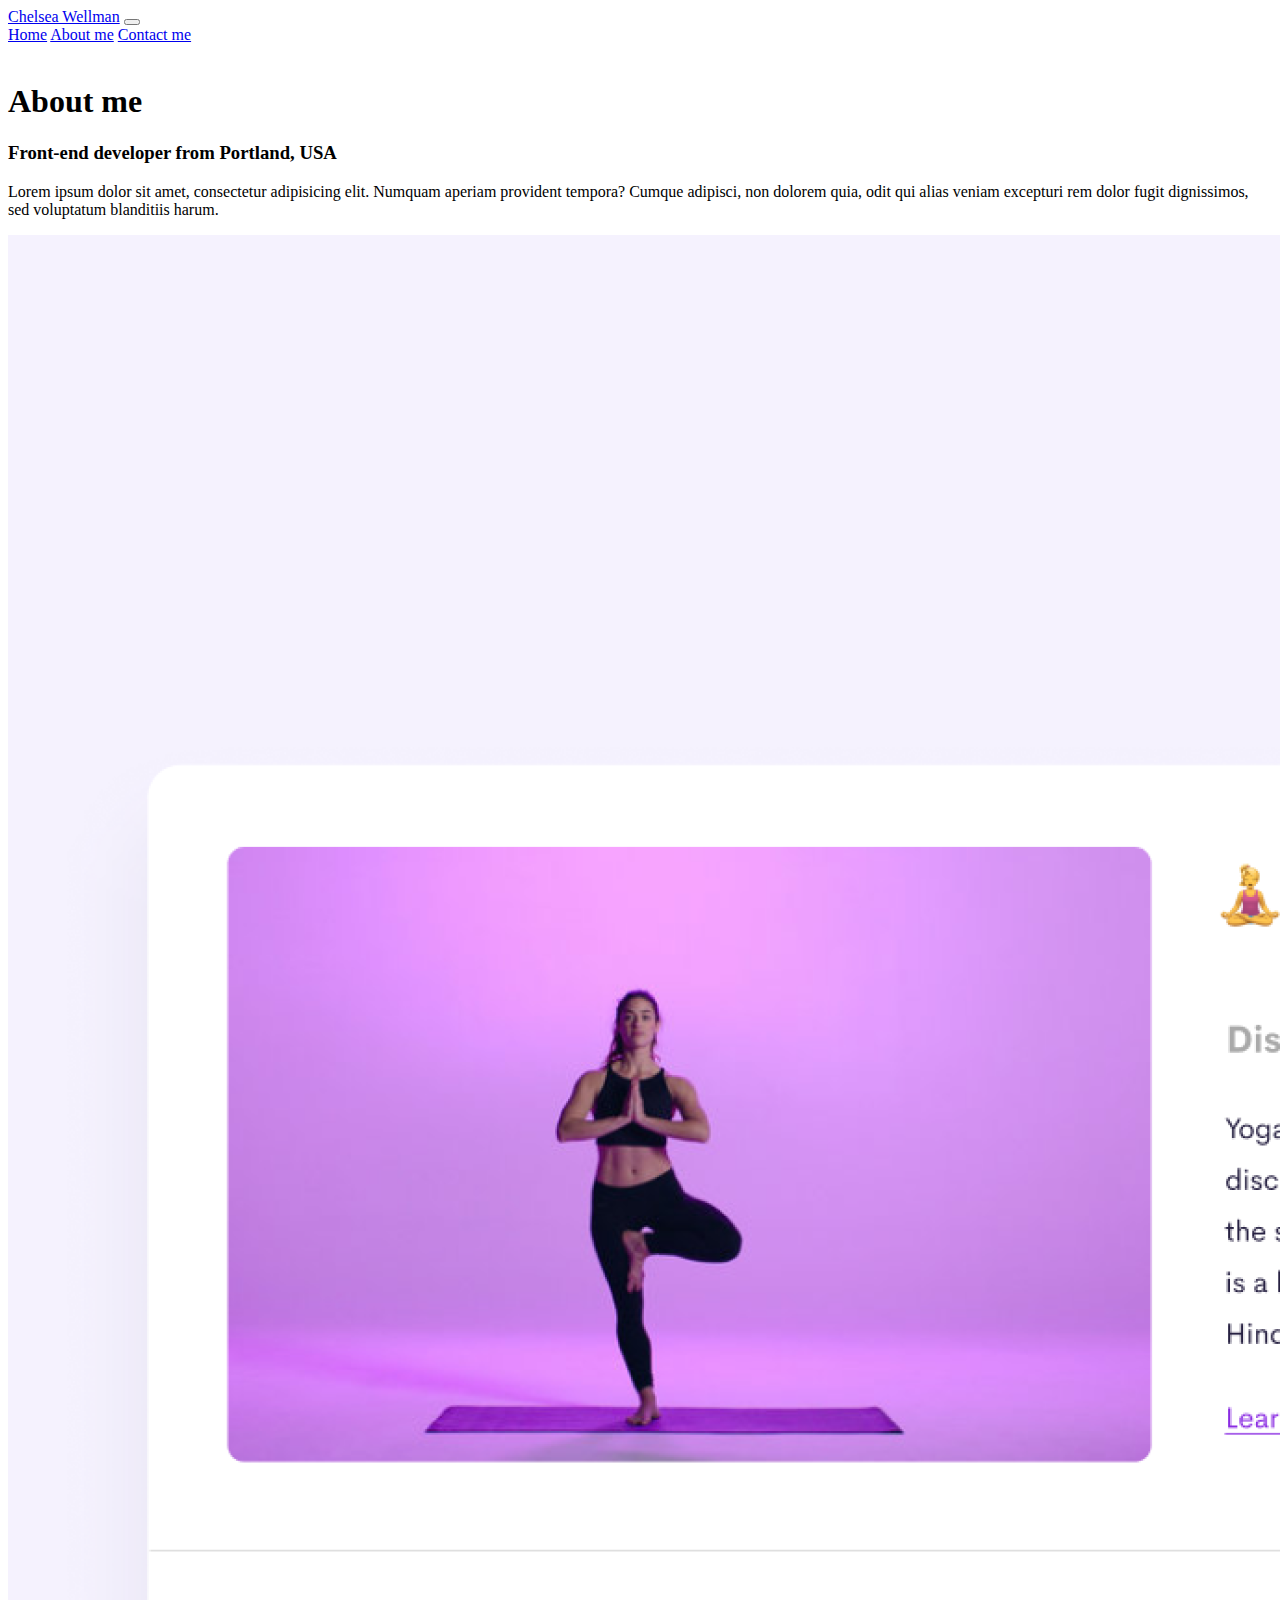
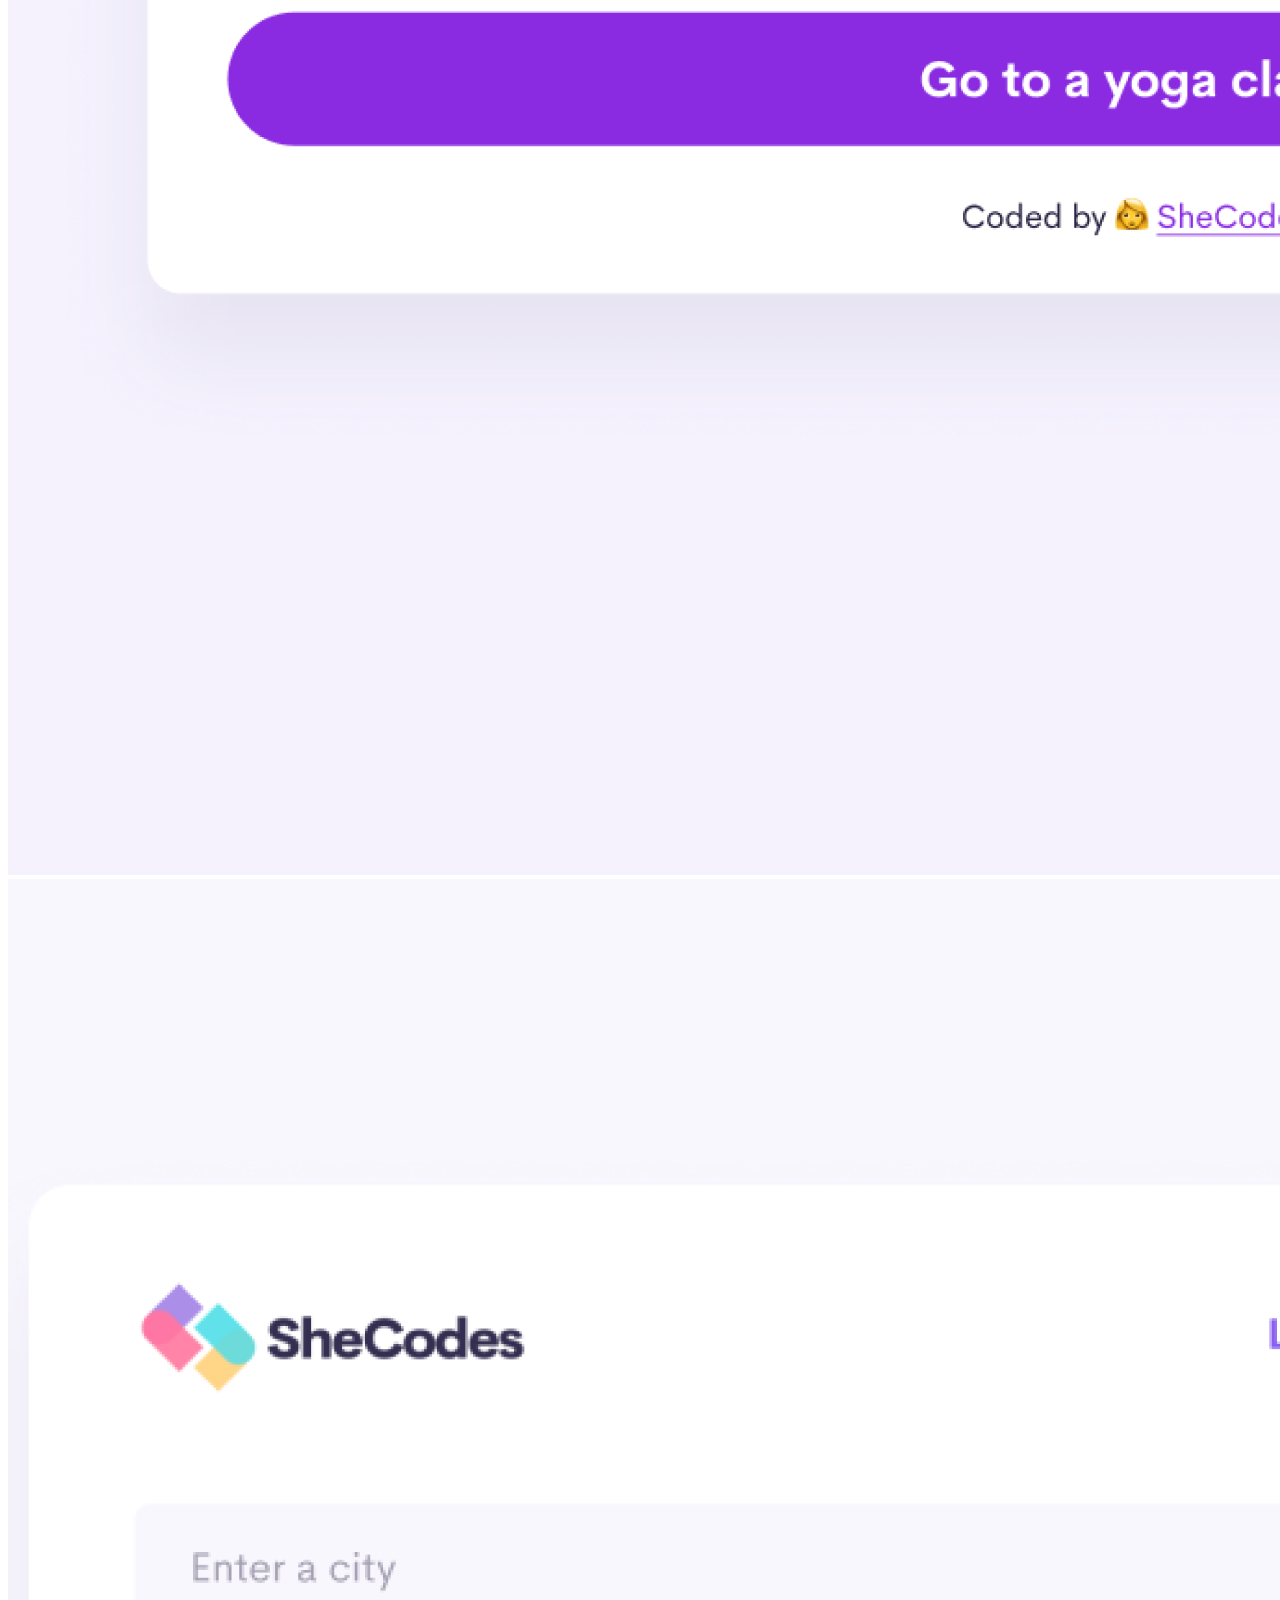
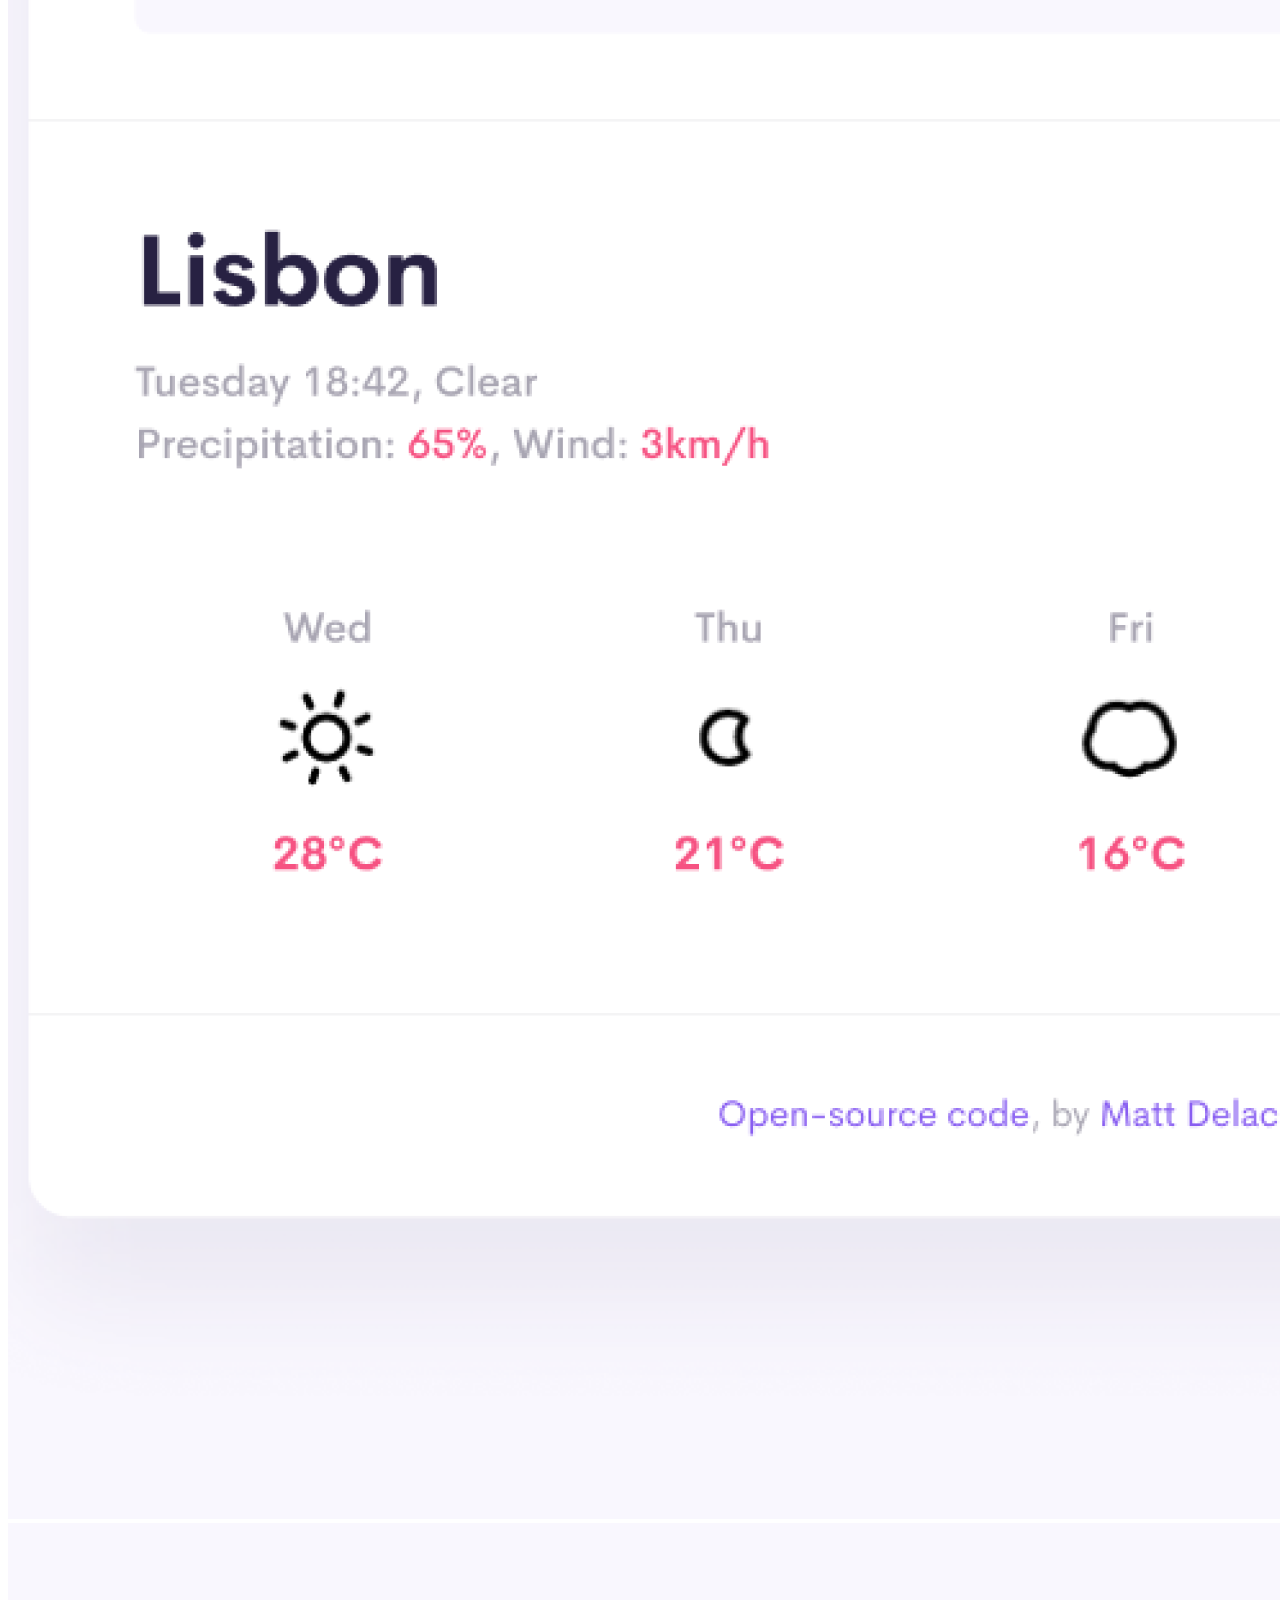
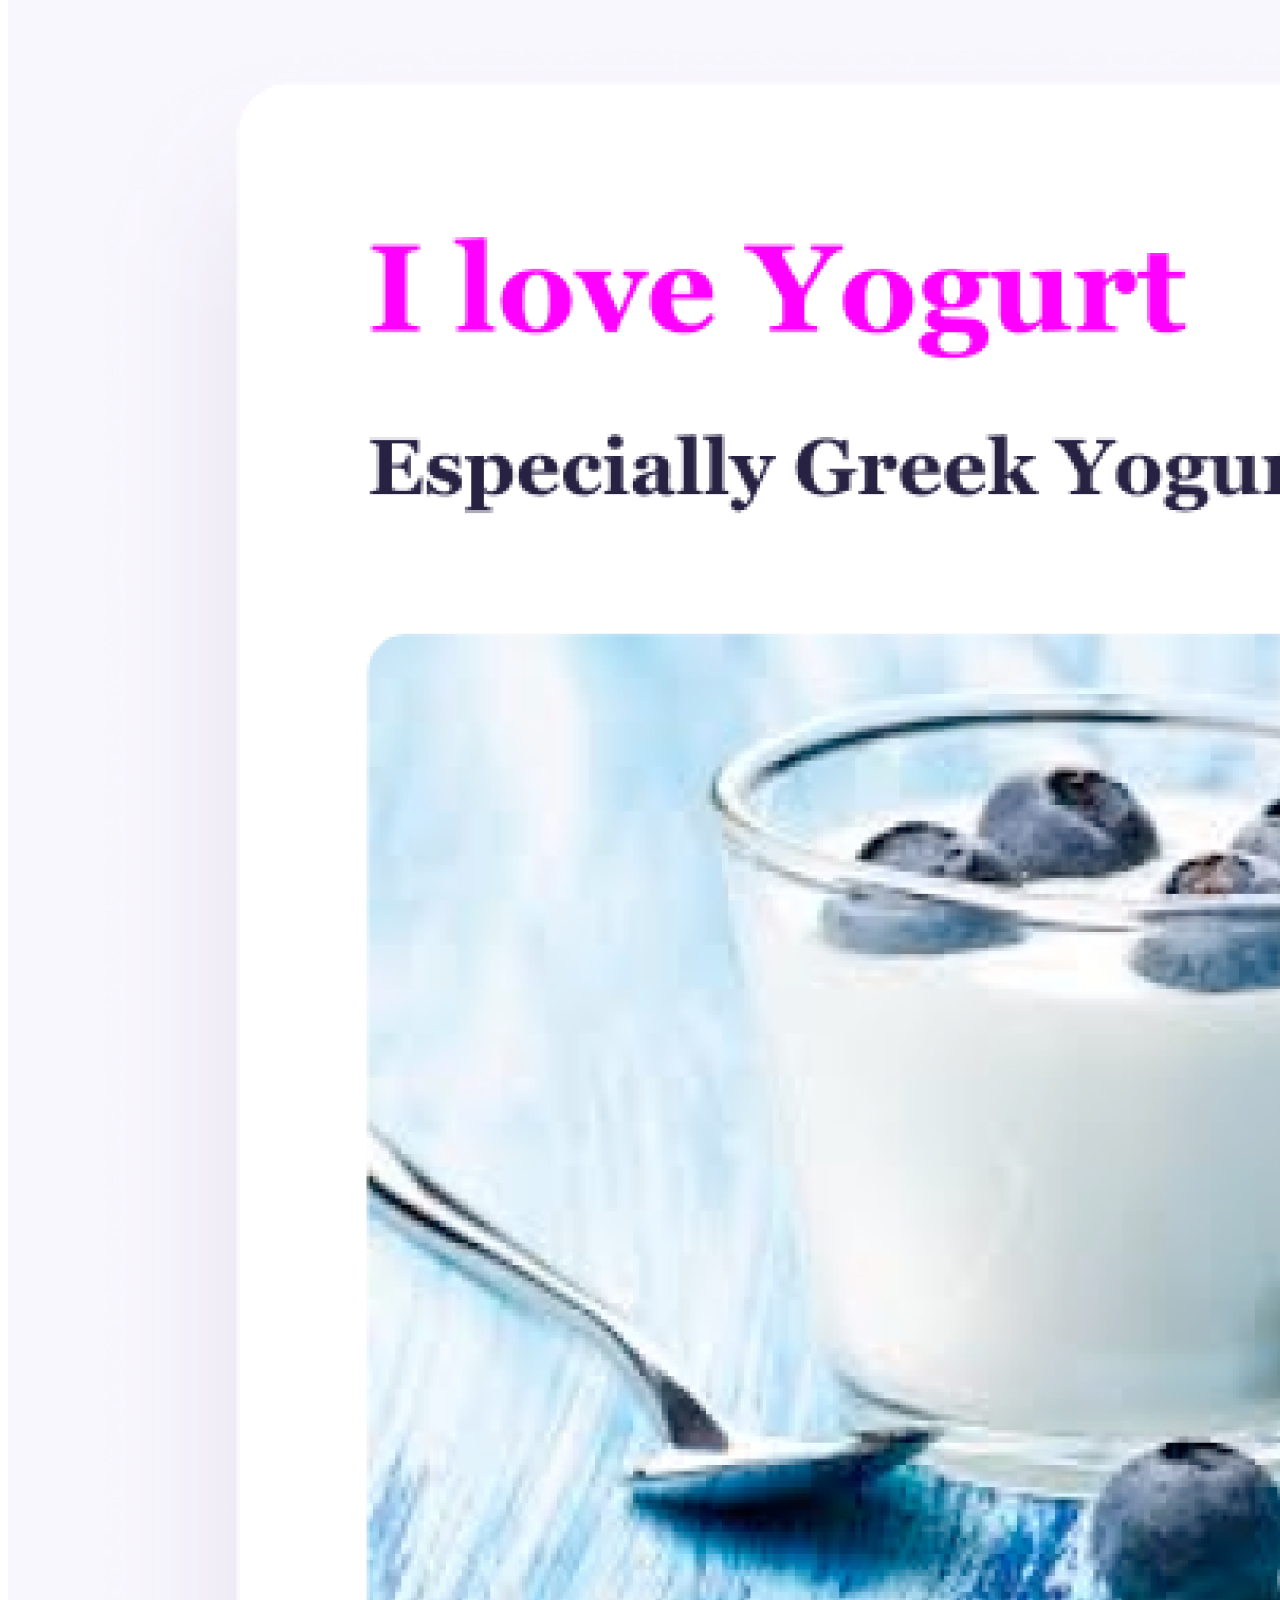
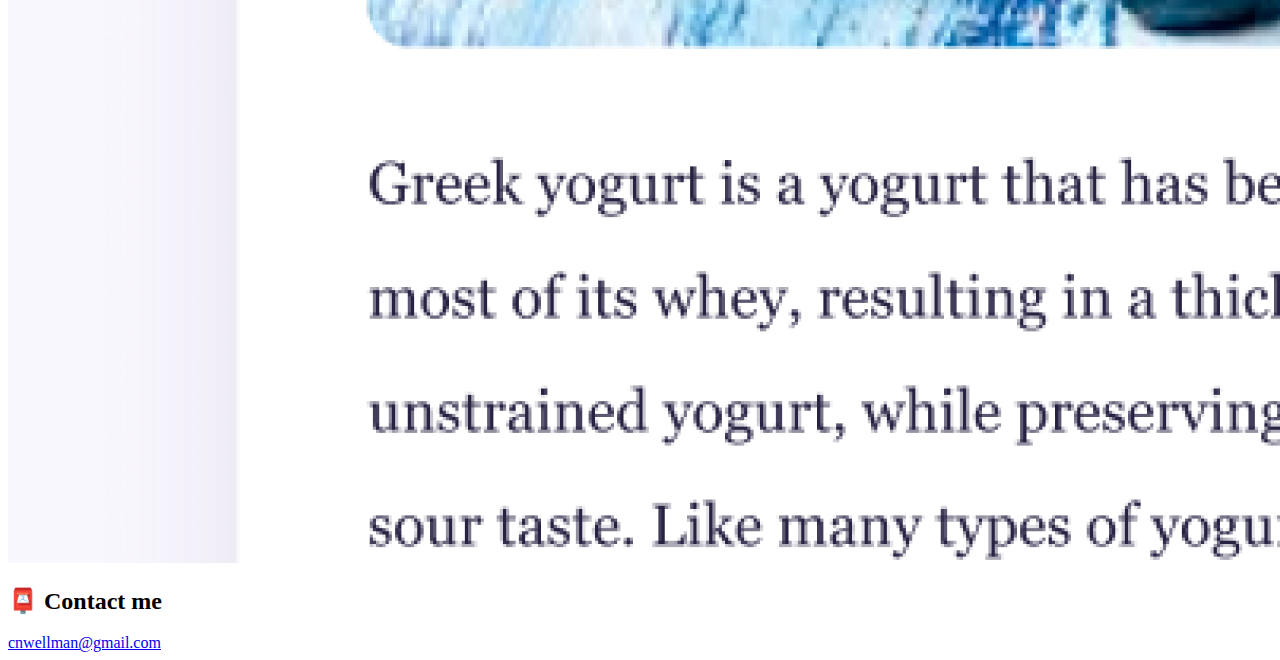
==== about.html @ f7a54b1d "Added index & about html" ====
<!DOCTYPE html>
<html lang="en">
  <head>
    <meta charset="UTF-8" />
    <meta http-equiv="X-UA-Compatible" content="IE=edge" />
    <meta name="viewport" content="width=device-width, initial-scale=1.0" />
    <link rel="stylesheet" href="style.css" />
    <link
      href="https://cdn.jsdelivr.net/npm/bootstrap@5.2.0-beta1/dist/css/bootstrap.min.css"
      rel="stylesheet"
      integrity="sha384-0evHe/X+R7YkIZDRvuzKMRqM+OrBnVFBL6DOitfPri4tjfHxaWutUpFmBp4vmVor"
      crossorigin="anonymous"
    />
    <script
      src="https://cdn.jsdelivr.net/npm/bootstrap@5.2.0-beta1/dist/js/bootstrap.bundle.min.js"
      integrity="sha384-pprn3073KE6tl6bjs2QrFaJGz5/SUsLqktiwsUTF55Jfv3qYSDhgCecCxMW52nD2"
      crossorigin="anonymous"
    ></script>
    <title>About Chelsea Wellman</title>
    <link rel="stylesheet" href="style.css" />
  </head>
  <body>
    <nav class="navbar navbar-expand-lg bg-light fixed-top">
      <div class="container-fluid">
        <a class="navbar-brand" href="index.html">Chelsea Wellman</a>
        <button
          class="navbar-toggler"
          type="button"
          data-bs-toggle="collapse"
          data-bs-target="#navbarNavAltMarkup"
          aria-controls="navbarNavAltMarkup"
          aria-expanded="false"
          aria-label="Toggle navigation"
        >
          <span class="navbar-toggler-icon"></span>
        </button>
        <div class="collapse navbar-collapse" id="navbarNavAltMarkup">
          <div class="navbar-nav">
            <a class="nav-link" aria-current="page" href="index.html">Home</a>
            <a class="nav-link" href="about.html">About me</a>
            <a class="nav-link" href="about.html#contact">Contact me</a>
          </div>
        </div>
      </div>
    </nav>
    <br />
    <h1>About me</h1>
    <h3>Front-end developer from Portland, USA</h3>
    <div>
      <p class="text-center">
        Lorem ipsum dolor sit amet, consectetur adipisicing elit. Numquam
        aperiam provident tempora? Cumque adipisci, non dolorem quia, odit qui
        alias veniam excepturi rem dolor fugit dignissimos, sed voluptatum
        blanditiis harum.
      </p>
      <div class="container mb-5">
        <div class="row d-flex">
          <div class="col-sm-4">
            <img
              src="images/yoga.png"
              alt=""
              class="img-fluid p-2 shadow rounded"
            />
          </div>
          <div class="col-sm-4">
            <img
              src="images/weather.png"
              alt=""
              class="img-fluid shadow rounded"
            />
          </div>
          <div class="col-sm-4">
            <img
              src="images/yogurt.png"
              alt=""
              class="img-fluid p-2 shadow rounded"
            />
          </div>
        </div>
      </div>
    </div>
    <div id="contact">
      <h2>📮 Contact me</h2>
      <a href="mailto:cnwellman@gmail.com" class="email-link"
        >cnwellman@gmail.com</a
      >
    </div>
  </body>
</html>
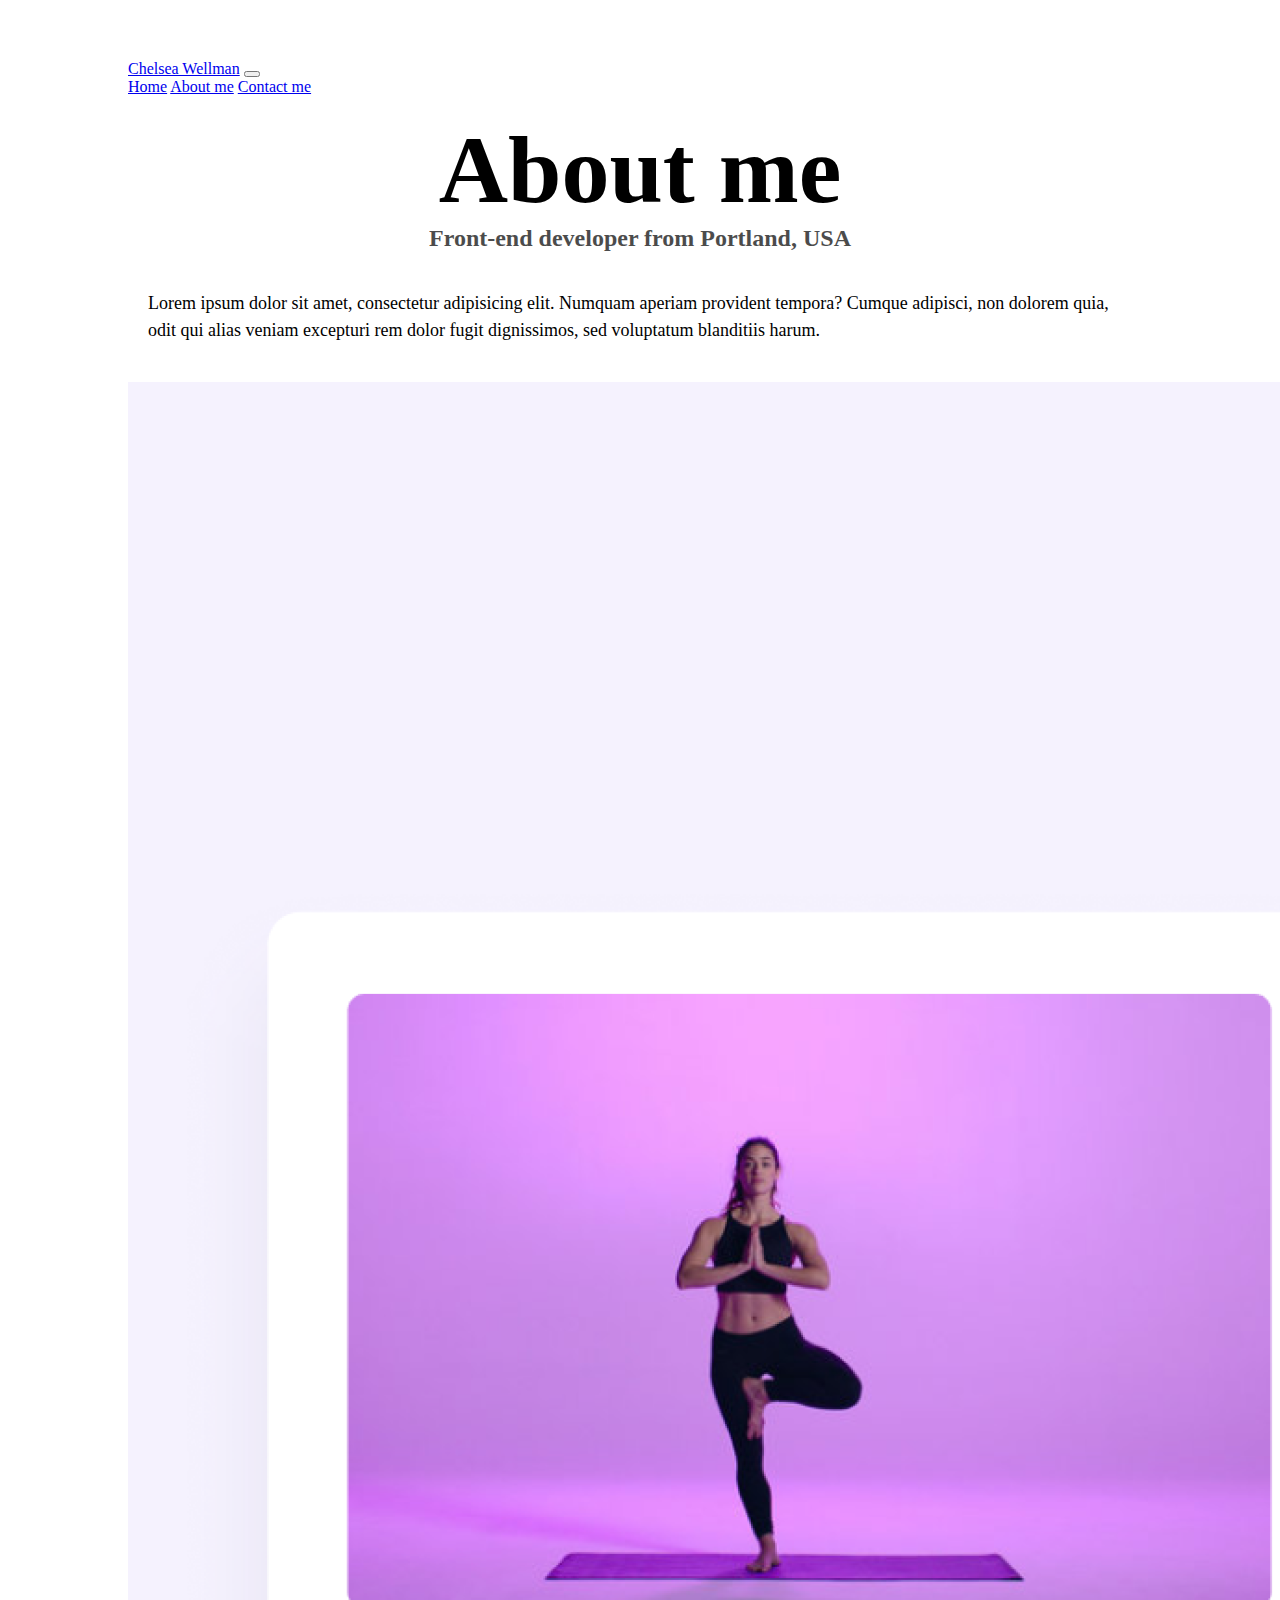
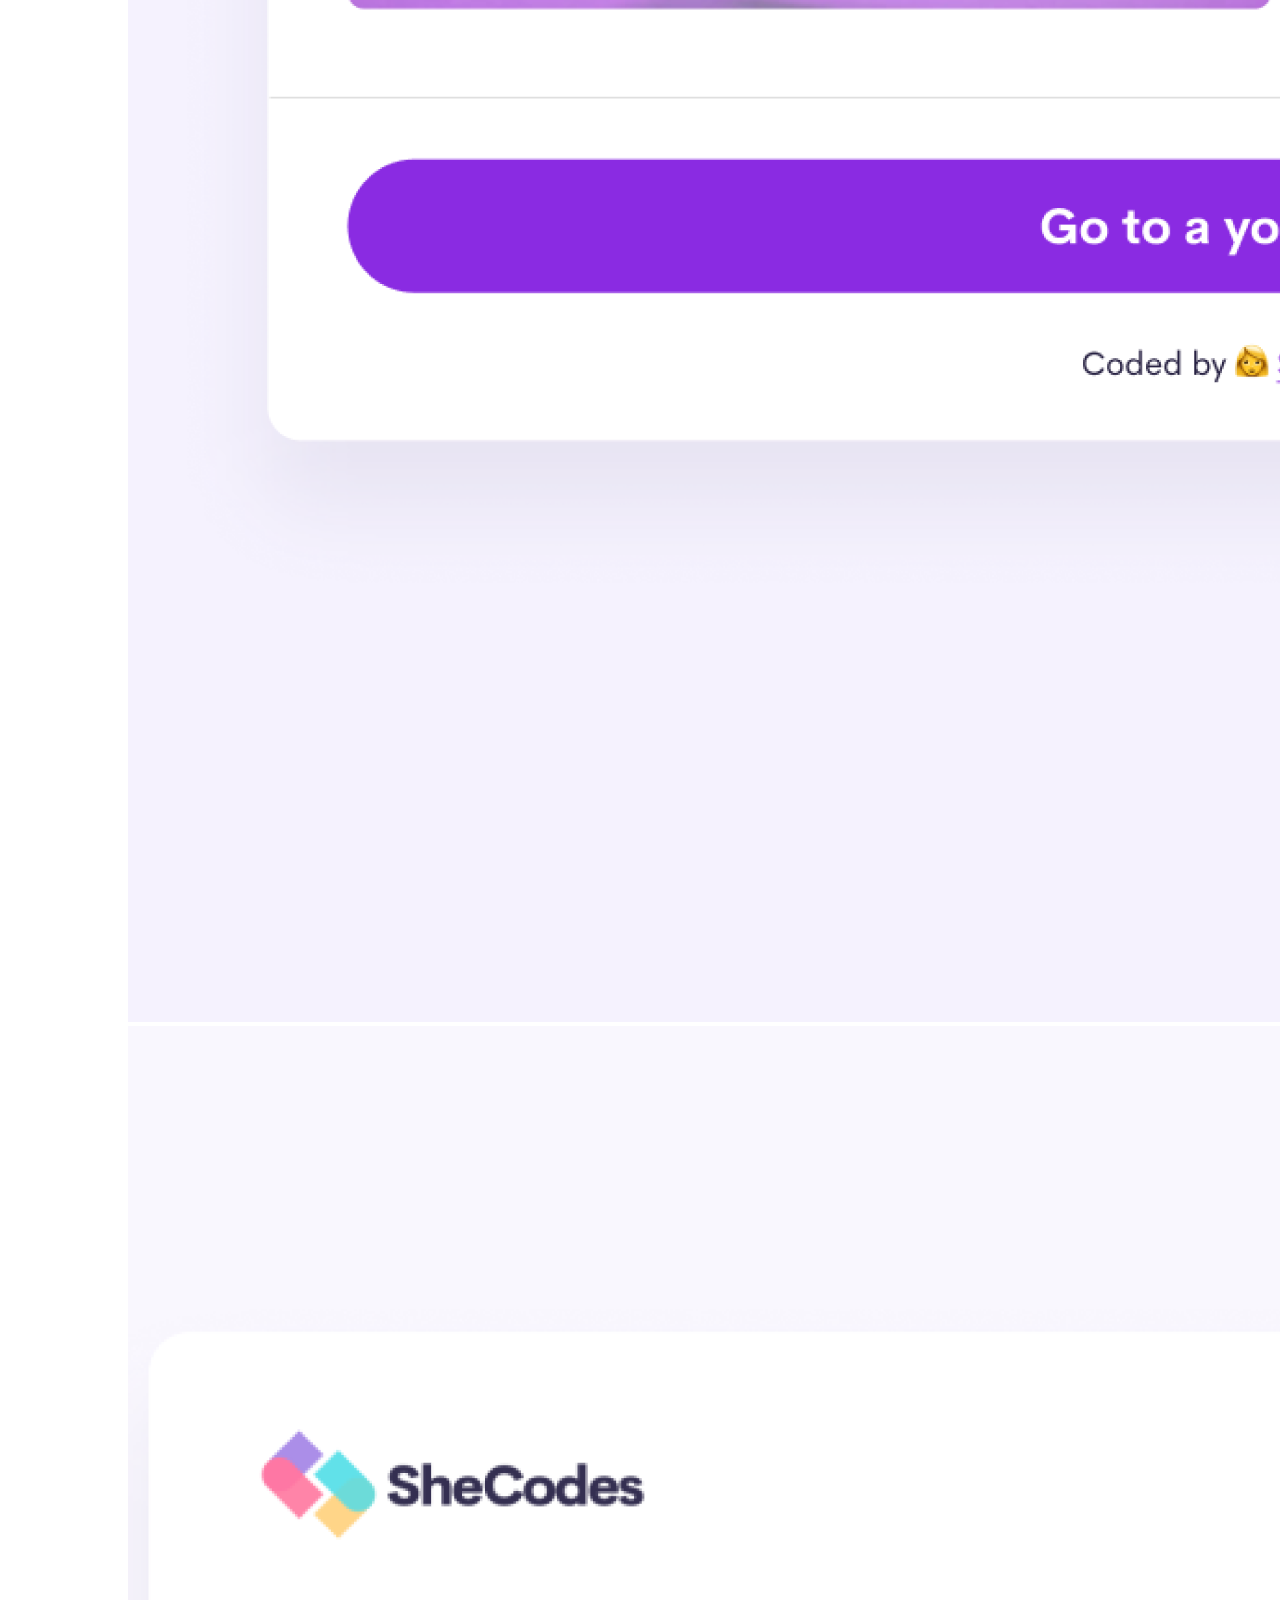
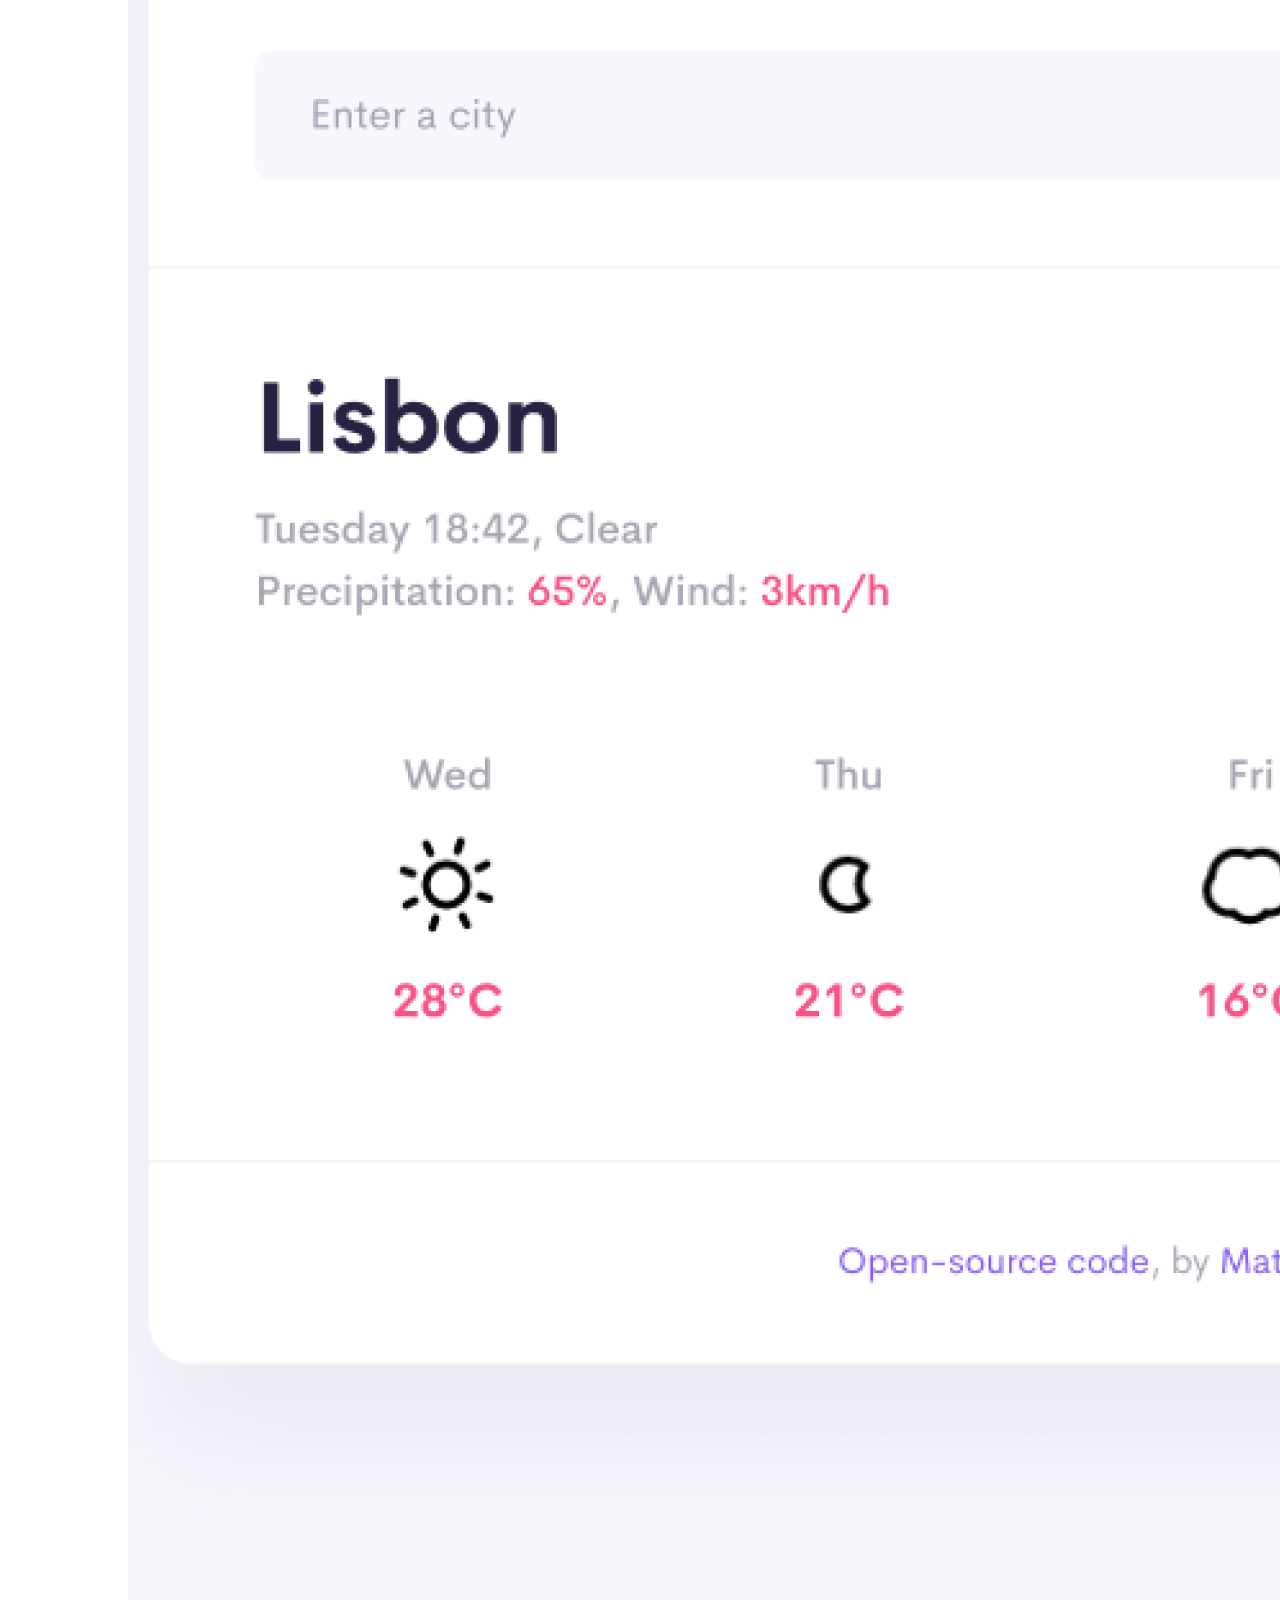
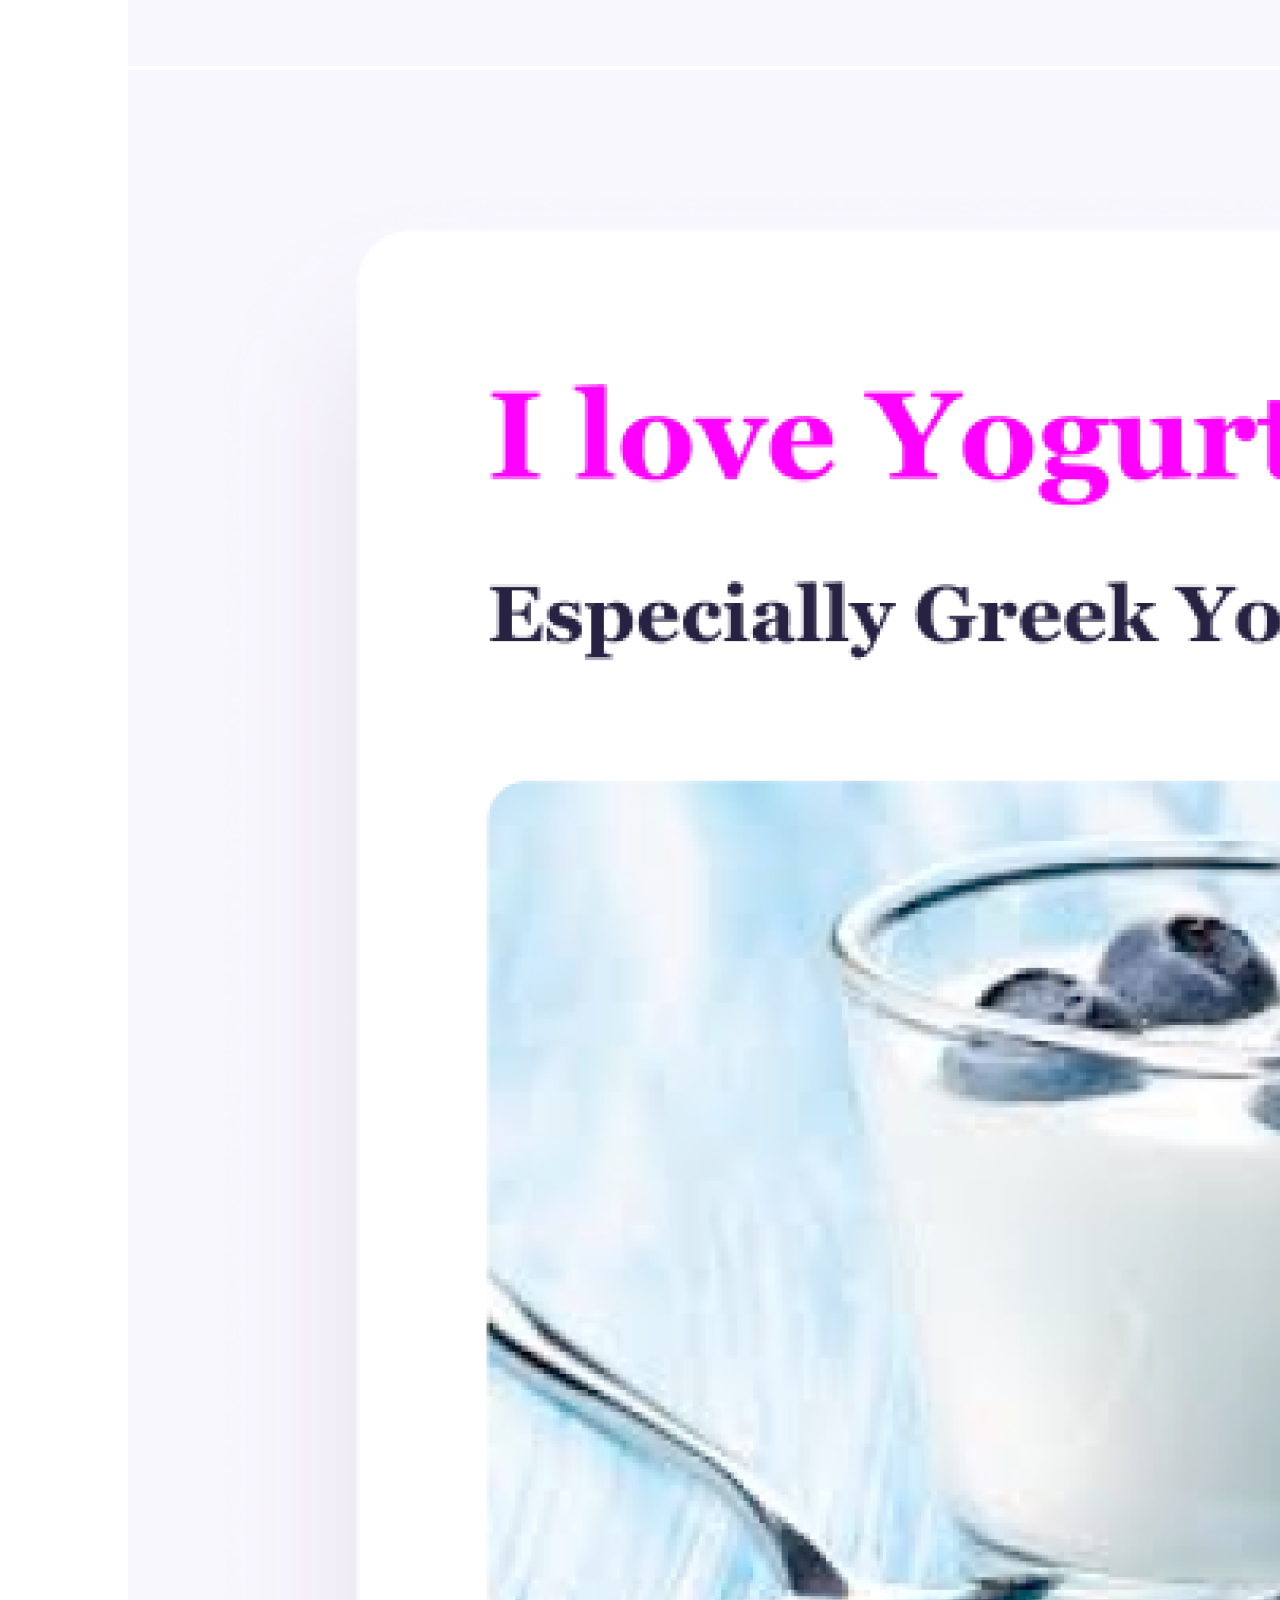
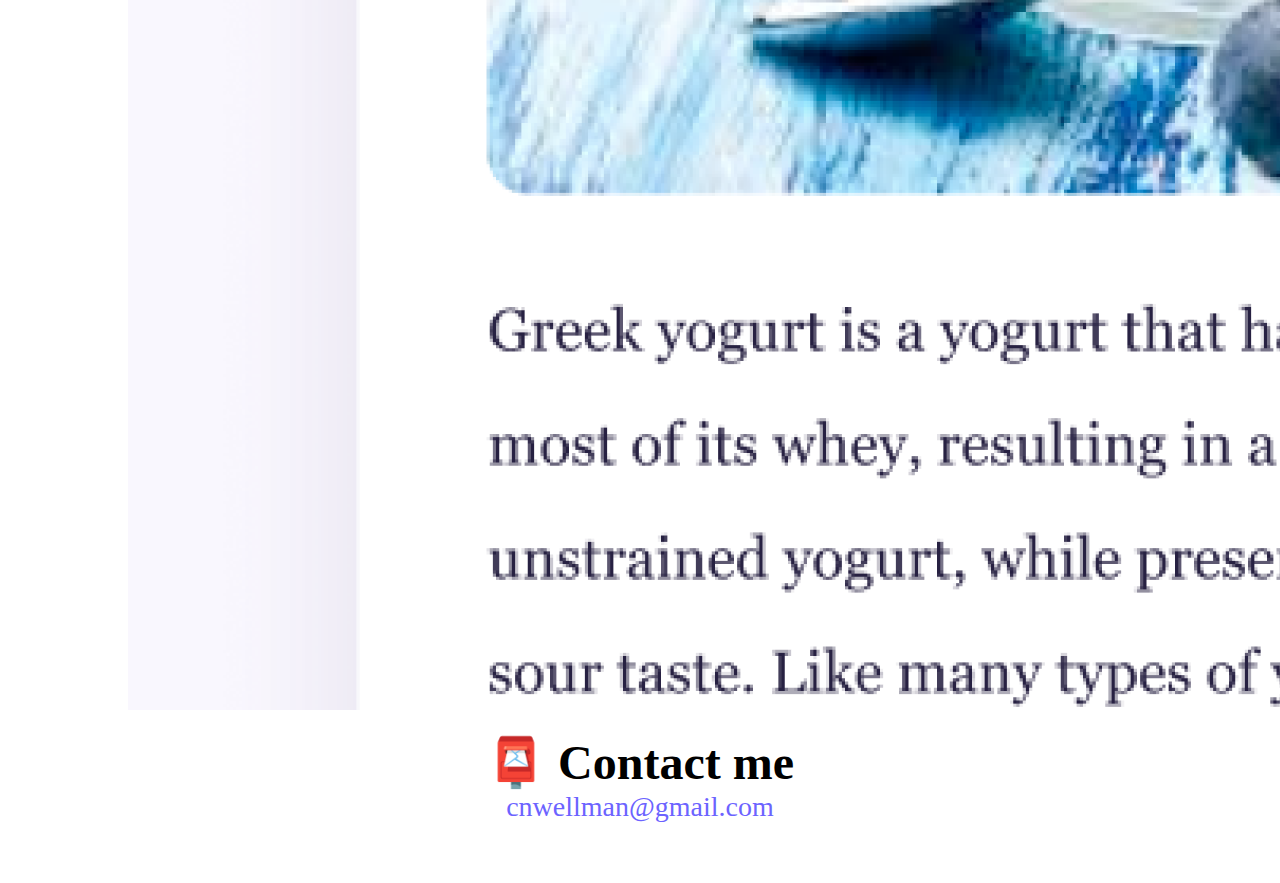
==== commit 8abdc559: "Added initial CSS" ====
--- a/about.html
+++ b/about.html
@@ -4,7 +4,7 @@
     <meta charset="UTF-8" />
     <meta http-equiv="X-UA-Compatible" content="IE=edge" />
     <meta name="viewport" content="width=device-width, initial-scale=1.0" />
-    <link rel="stylesheet" href="style.css" />
+    <link rel="stylesheet" href="/css/styles.css" />
     <link
       href="https://cdn.jsdelivr.net/npm/bootstrap@5.2.0-beta1/dist/css/bootstrap.min.css"
       rel="stylesheet"
--- a/css/styles.css
+++ b/css/styles.css
@@ -0,0 +1,100 @@
+:root {
+  --primary-color: #6c63ff;
+  --box-shadow: 0 5px 10px rgba(0, 0, 0, 0.3);
+}
+
+body {
+  margin: 60px auto;
+  max-width: 80%;
+}
+
+h1,
+h2,
+h3 {
+  text-align: center;
+  margin: 0;
+}
+
+h1 {
+  font-size: 96px;
+}
+
+h2 {
+  font-size: 48px;
+  margin-top: 20px;
+}
+
+h3 {
+  font-size: 24px;
+  opacity: 0.7;
+}
+
+p {
+  padding: 20px;
+  border-radius: 4px;
+  font-size: 18px;
+  line-height: 1.5;
+}
+
+.navigation-links {
+  display: flex;
+  margin-top: 40px;
+  justify-content: center;
+}
+
+.navigation-links a {
+  margin: 20px;
+  border-radius: 4px;
+  padding: 20px 15px;
+  text-decoration: none;
+  text-transform: capitalize;
+}
+
+.contact-link {
+  background: var(--primary-color);
+  box-shadow: var(--box-shadow);
+  color: white;
+}
+
+.about-link {
+  color: var(--primary-color);
+  border: 1px solid var(--primary-color);
+}
+
+.homepage-link {
+  color: var(--primary-color);
+  text-align: center;
+  display: block;
+}
+
+.primary-link {
+  background: var(--primary-color);
+  box-shadow: var(--box-shadow);
+  color: white;
+  margin: 20px;
+  padding: 20px 15px;
+  border-radius: 4px;
+  text-decoration: none;
+}
+
+.email-link {
+  display: flex;
+  justify-content: center;
+  color: var(--primary-color);
+  font-size: 28px;
+  text-decoration: none;
+}
+
+.email-link:hover {
+  text-decoration: underline;
+}
+
+.weather-img {
+  padding: 50px 20px 50px 20px;
+  background: #f5f2fe;
+  border-radius: 4px;
+}
+
+.nav-link:hover {
+  color: var(--primary-color);
+}
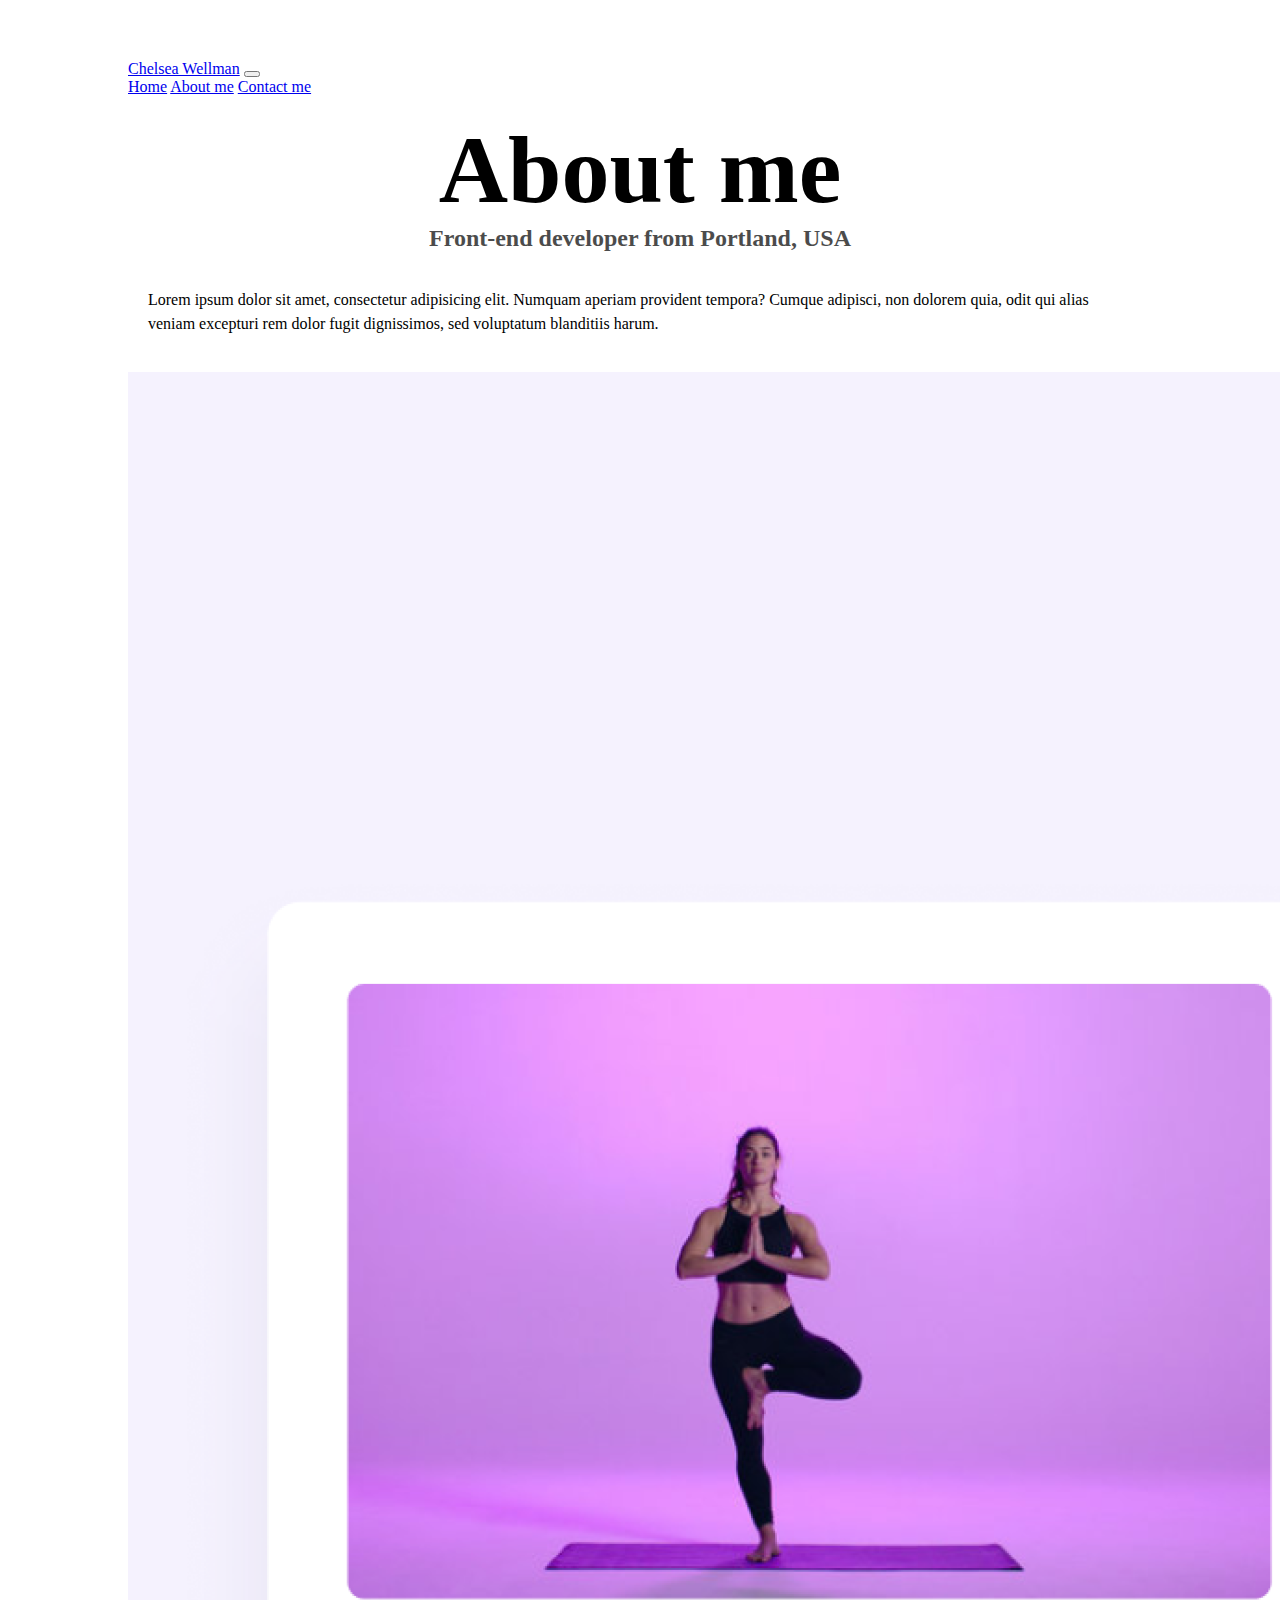
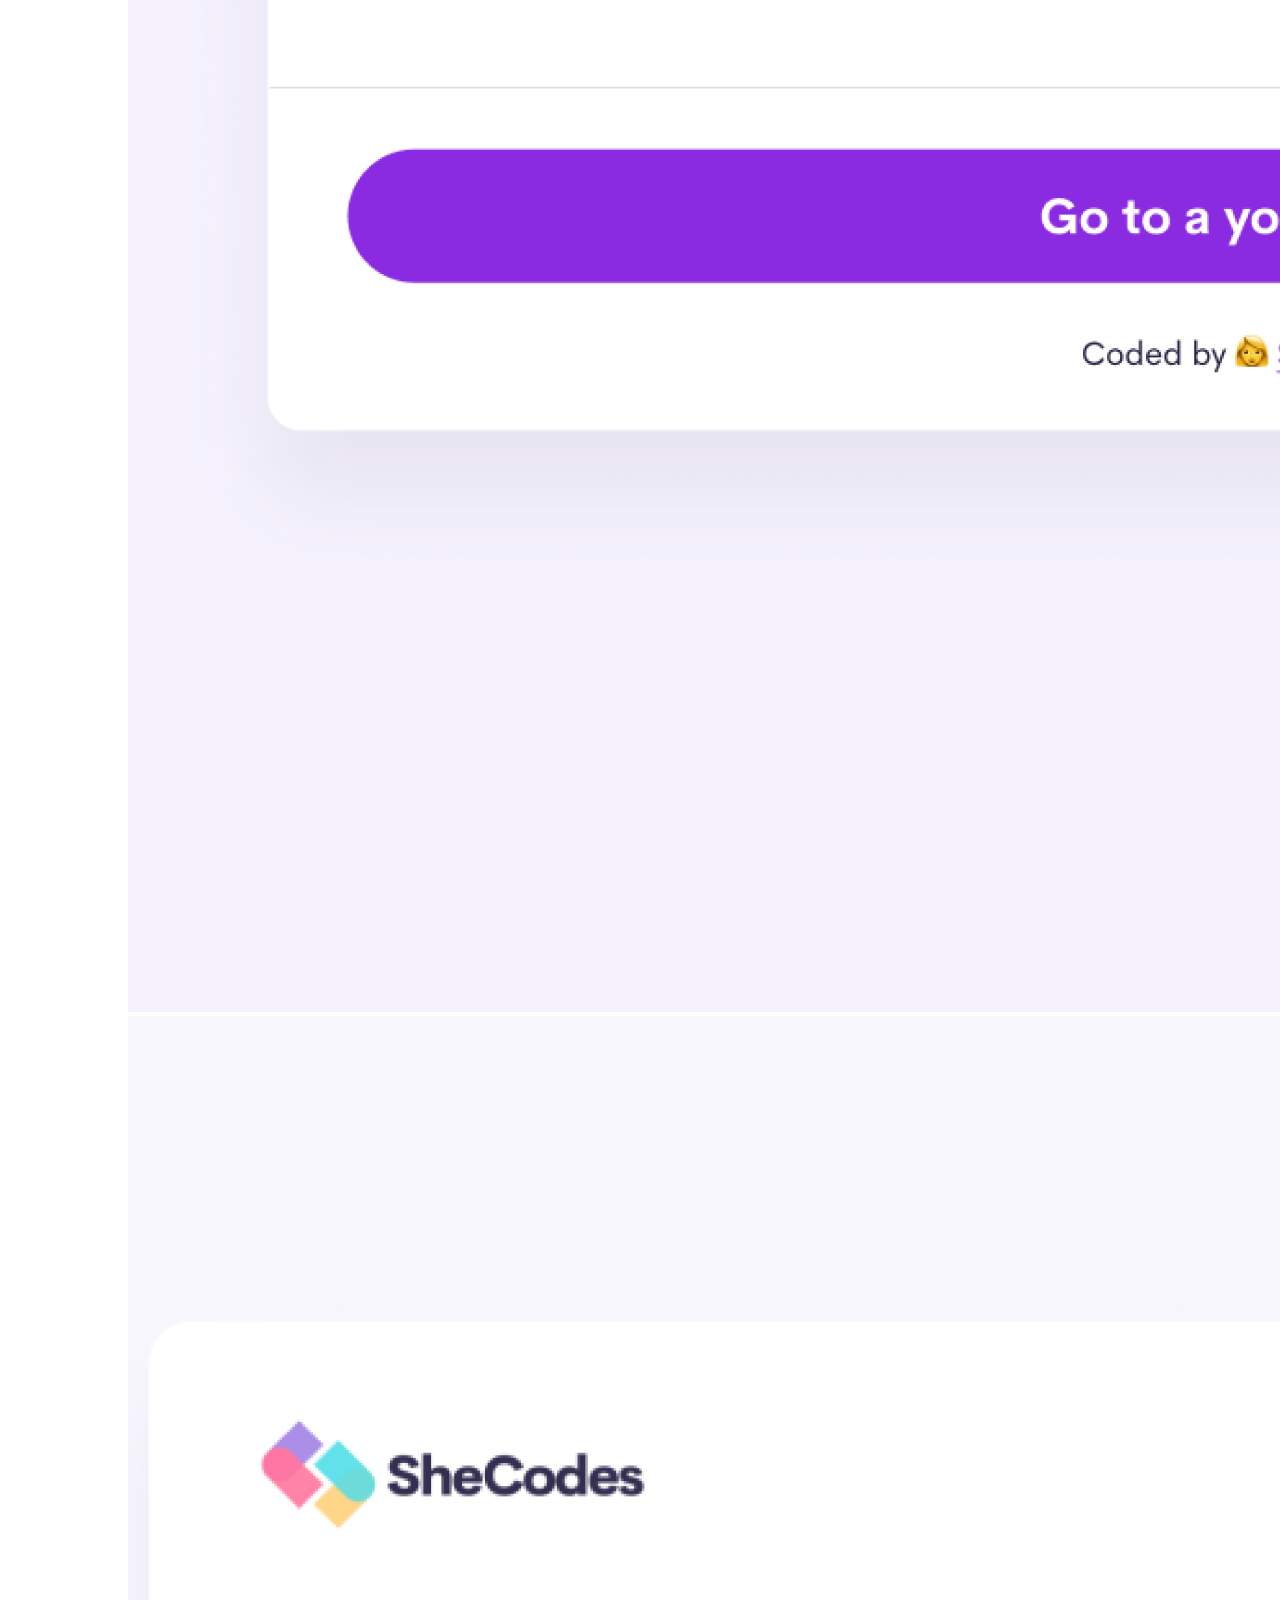
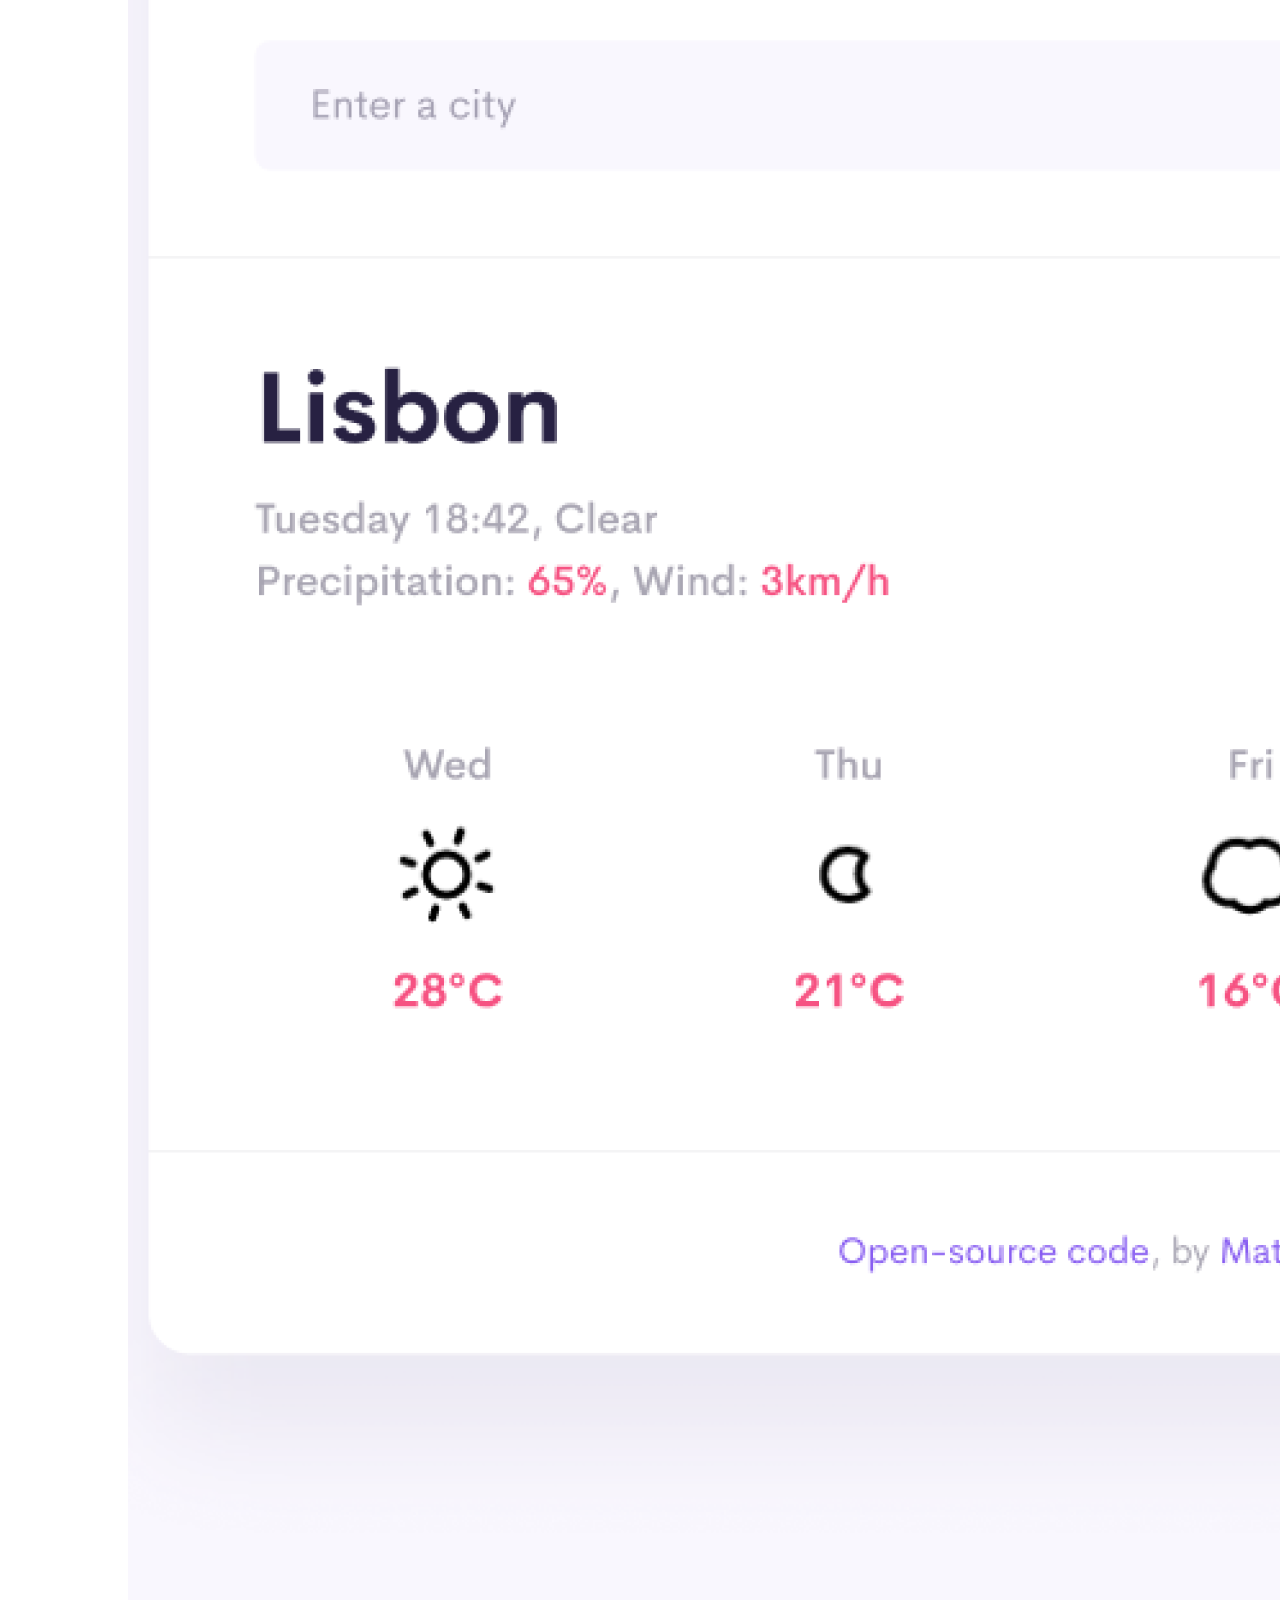
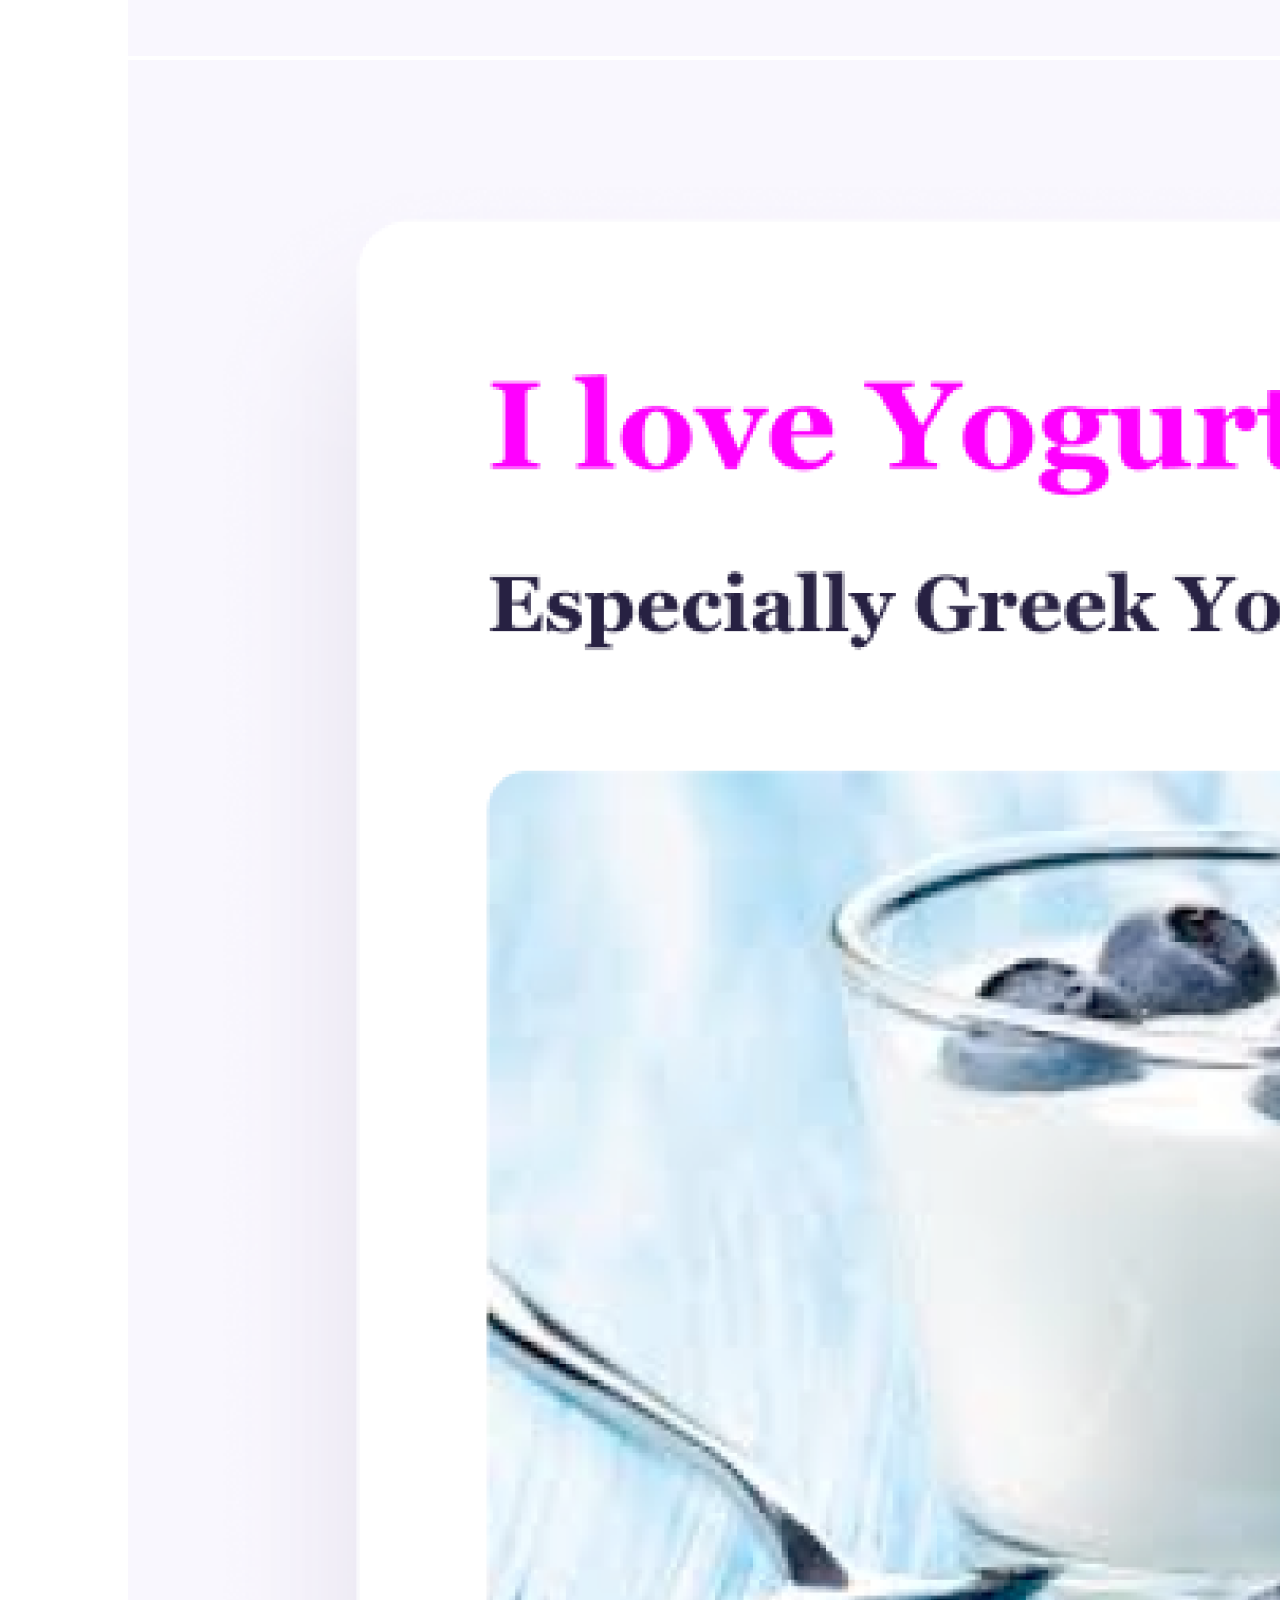
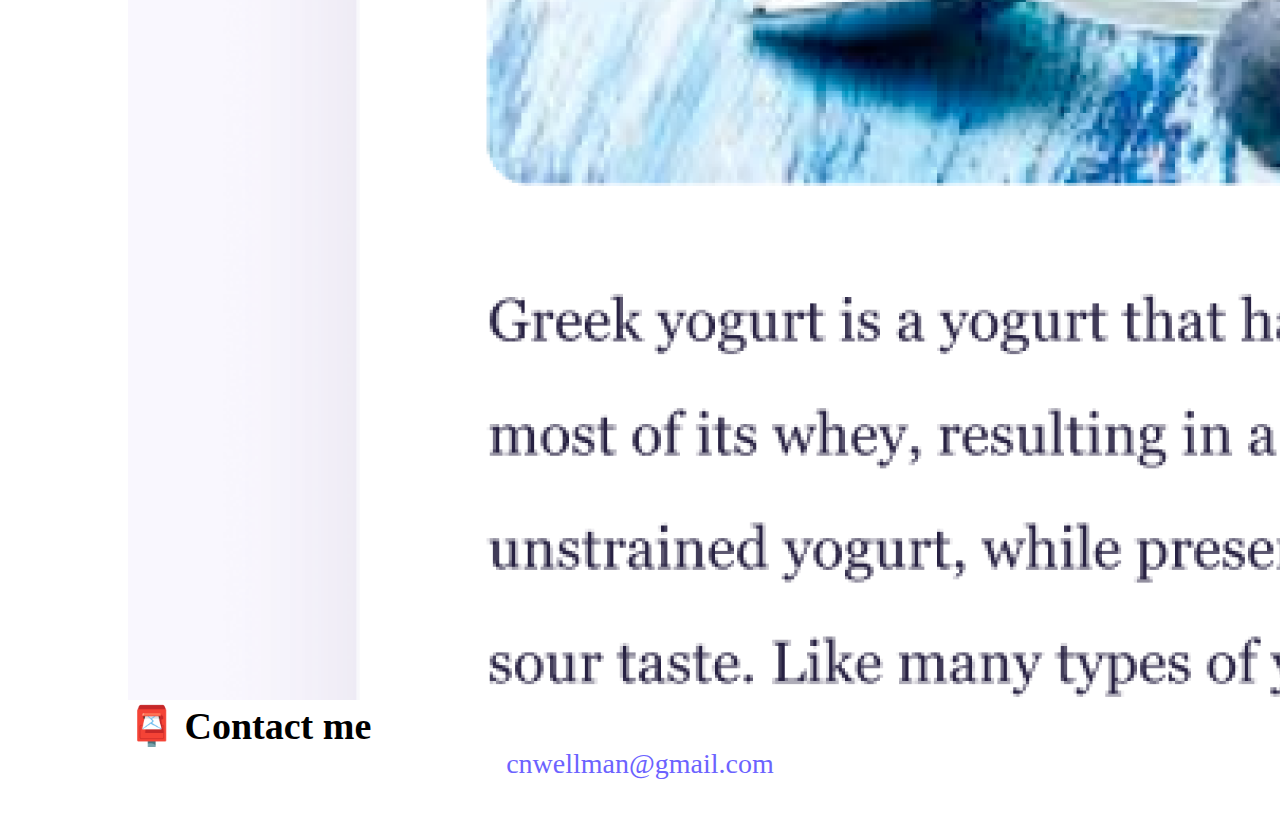
==== commit a0094eed: "Added media queries" ====
--- a/about.html
+++ b/about.html
@@ -17,7 +17,7 @@
       crossorigin="anonymous"
     ></script>
     <title>About Chelsea Wellman</title>
-    <link rel="stylesheet" href="style.css" />
+    <link rel="stylesheet" href="/css/styles.css" />
   </head>
   <body>
     <nav class="navbar navbar-expand-lg bg-light fixed-top">
--- a/css/styles.css
+++ b/css/styles.css
@@ -20,8 +20,14 @@
 }
 
 h2 {
-  font-size: 48px;
-  margin-top: 20px;
+  font-size: 38px;
+  margin-top: 0px;
+}
+
+@media (min-width: 768px) {
+  h2 {
+    text-align: left;
+  }
 }
 
 h3 {
@@ -32,8 +38,19 @@
 p {
   padding: 20px;
   border-radius: 4px;
-  font-size: 18px;
+  font-size: 16px;
   line-height: 1.5;
+}
+
+@media (max-width: 767px) {
+  p {
+    text-align: center;
+  }
+  img {
+    display: block;
+    margin: auto;
+    margin-bottom: 20px;
+  }
 }
 
 .navigation-links {
@@ -68,6 +85,8 @@
 }
 
 .primary-link {
+  display: block;
+  text-align: center;
   background: var(--primary-color);
   box-shadow: var(--box-shadow);
   color: white;
@@ -90,7 +109,7 @@
 }
 
 .weather-img {
-  padding: 50px 20px 50px 20px;
+  padding: 60px 20px 60px 20px;
   background: #f5f2fe;
   border-radius: 4px;
 }
--- a/css/styles.css
+++ b/css/styles.css
@@ -20,8 +20,14 @@
 }
 
 h2 {
-  font-size: 48px;
-  margin-top: 20px;
+  font-size: 38px;
+  margin-top: 0px;
+}
+
+@media (min-width: 768px) {
+  h2 {
+    text-align: left;
+  }
 }
 
 h3 {
@@ -32,8 +38,19 @@
 p {
   padding: 20px;
   border-radius: 4px;
-  font-size: 18px;
+  font-size: 16px;
   line-height: 1.5;
+}
+
+@media (max-width: 767px) {
+  p {
+    text-align: center;
+  }
+  img {
+    display: block;
+    margin: auto;
+    margin-bottom: 20px;
+  }
 }
 
 .navigation-links {
@@ -68,6 +85,8 @@
 }
 
 .primary-link {
+  display: block;
+  text-align: center;
   background: var(--primary-color);
   box-shadow: var(--box-shadow);
   color: white;
@@ -90,7 +109,7 @@
 }
 
 .weather-img {
-  padding: 50px 20px 50px 20px;
+  padding: 60px 20px 60px 20px;
   background: #f5f2fe;
   border-radius: 4px;
 }
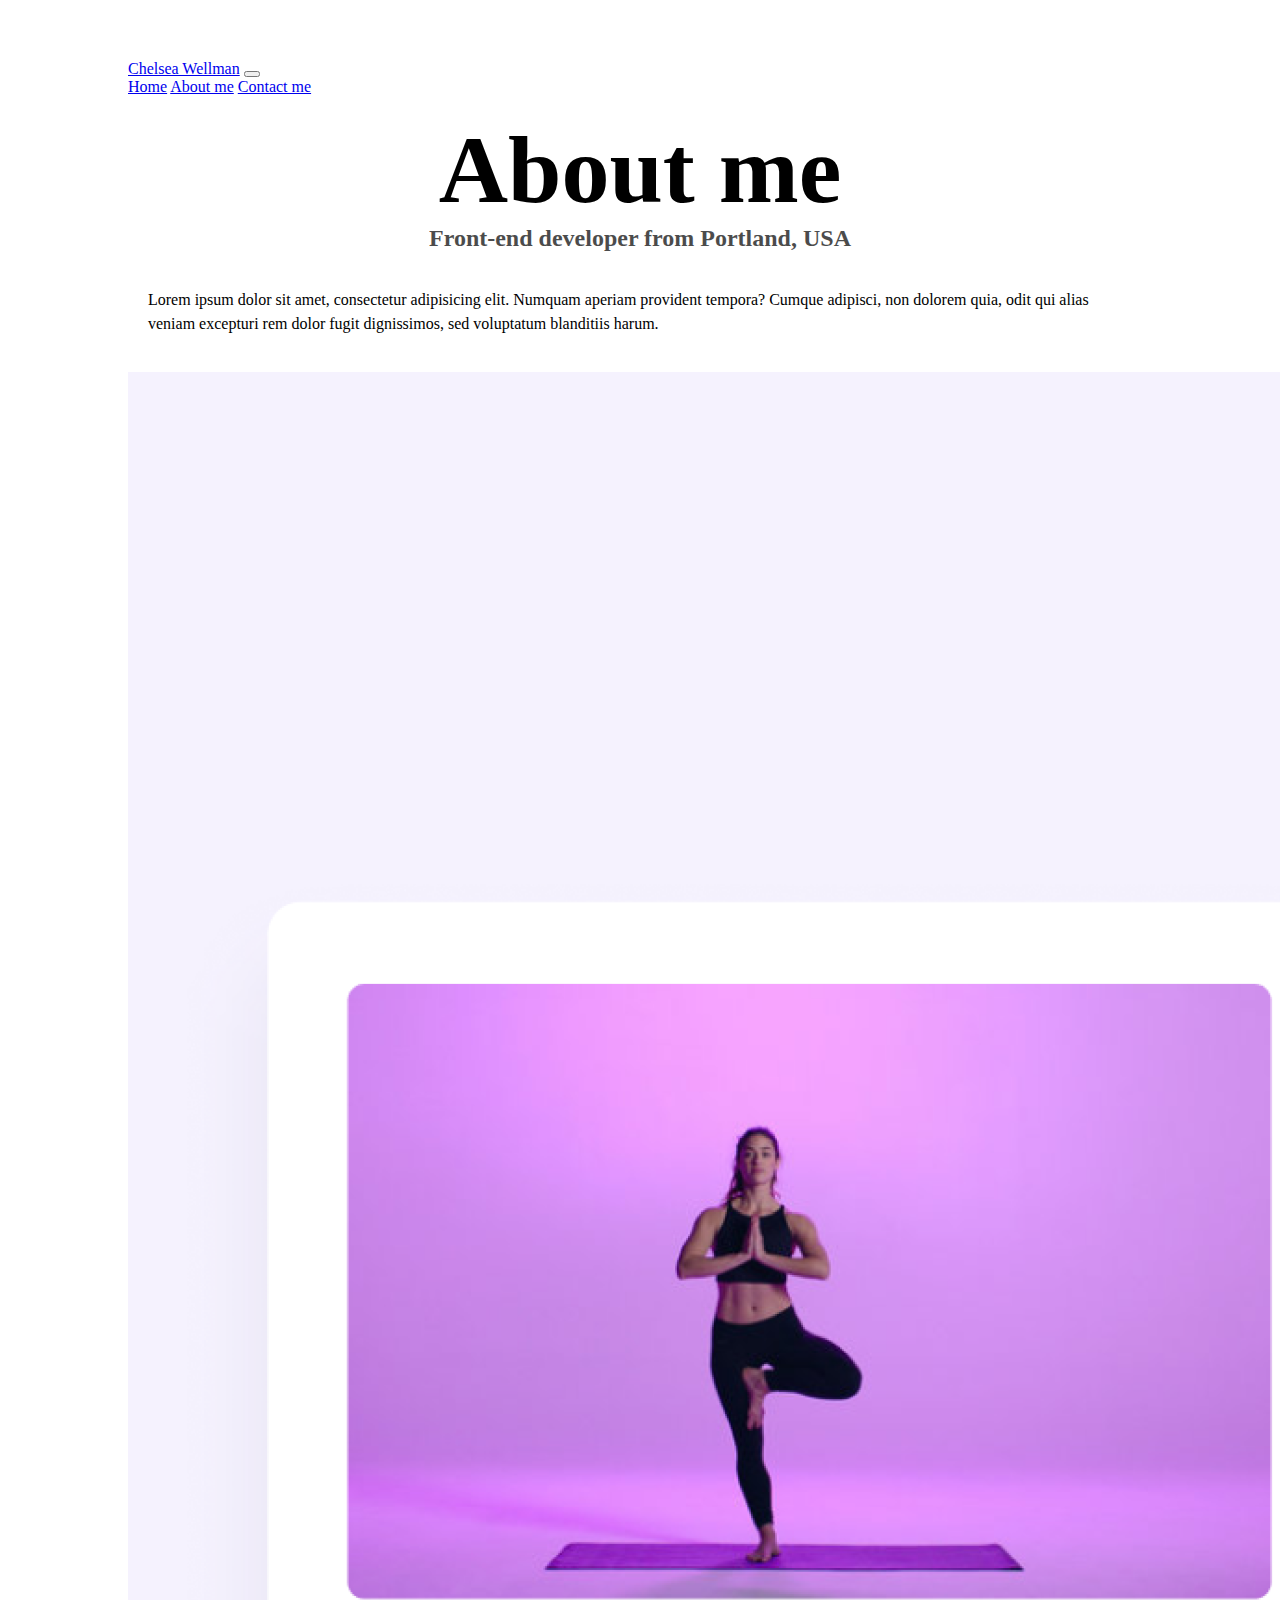
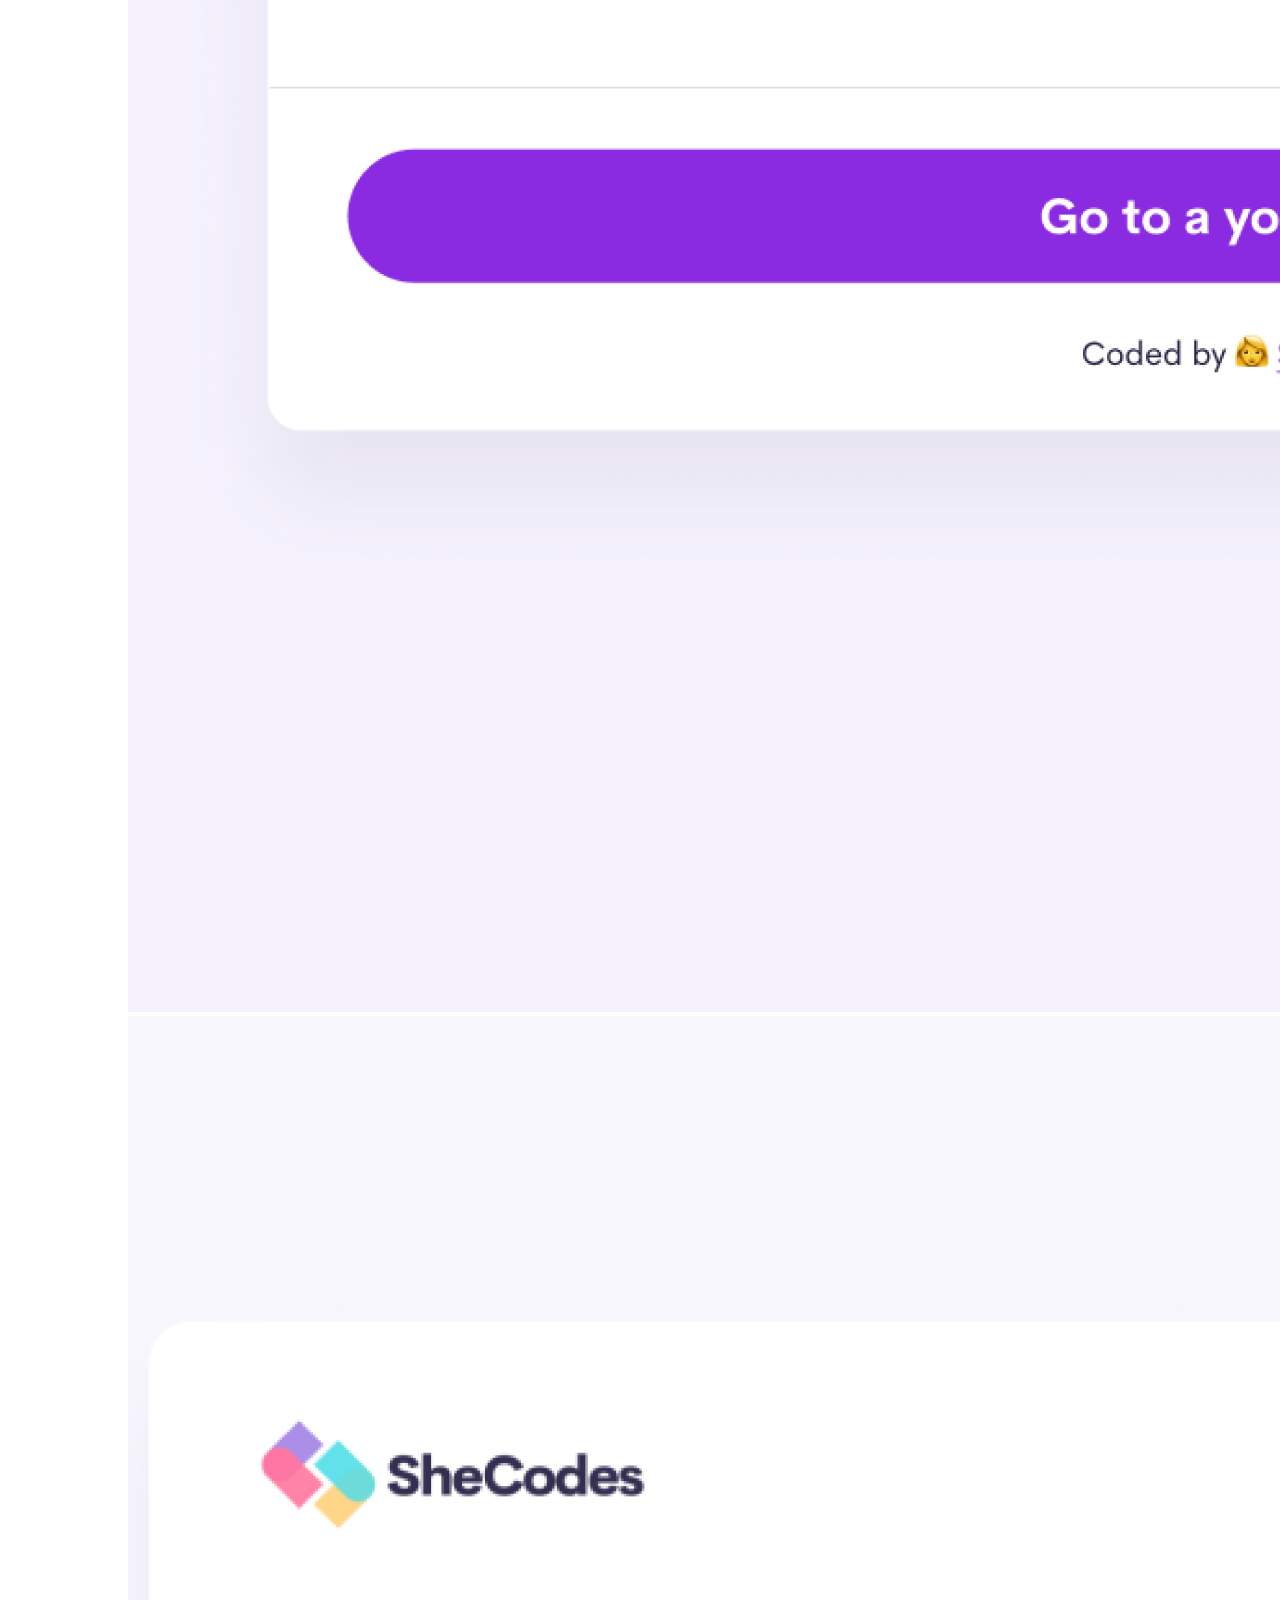
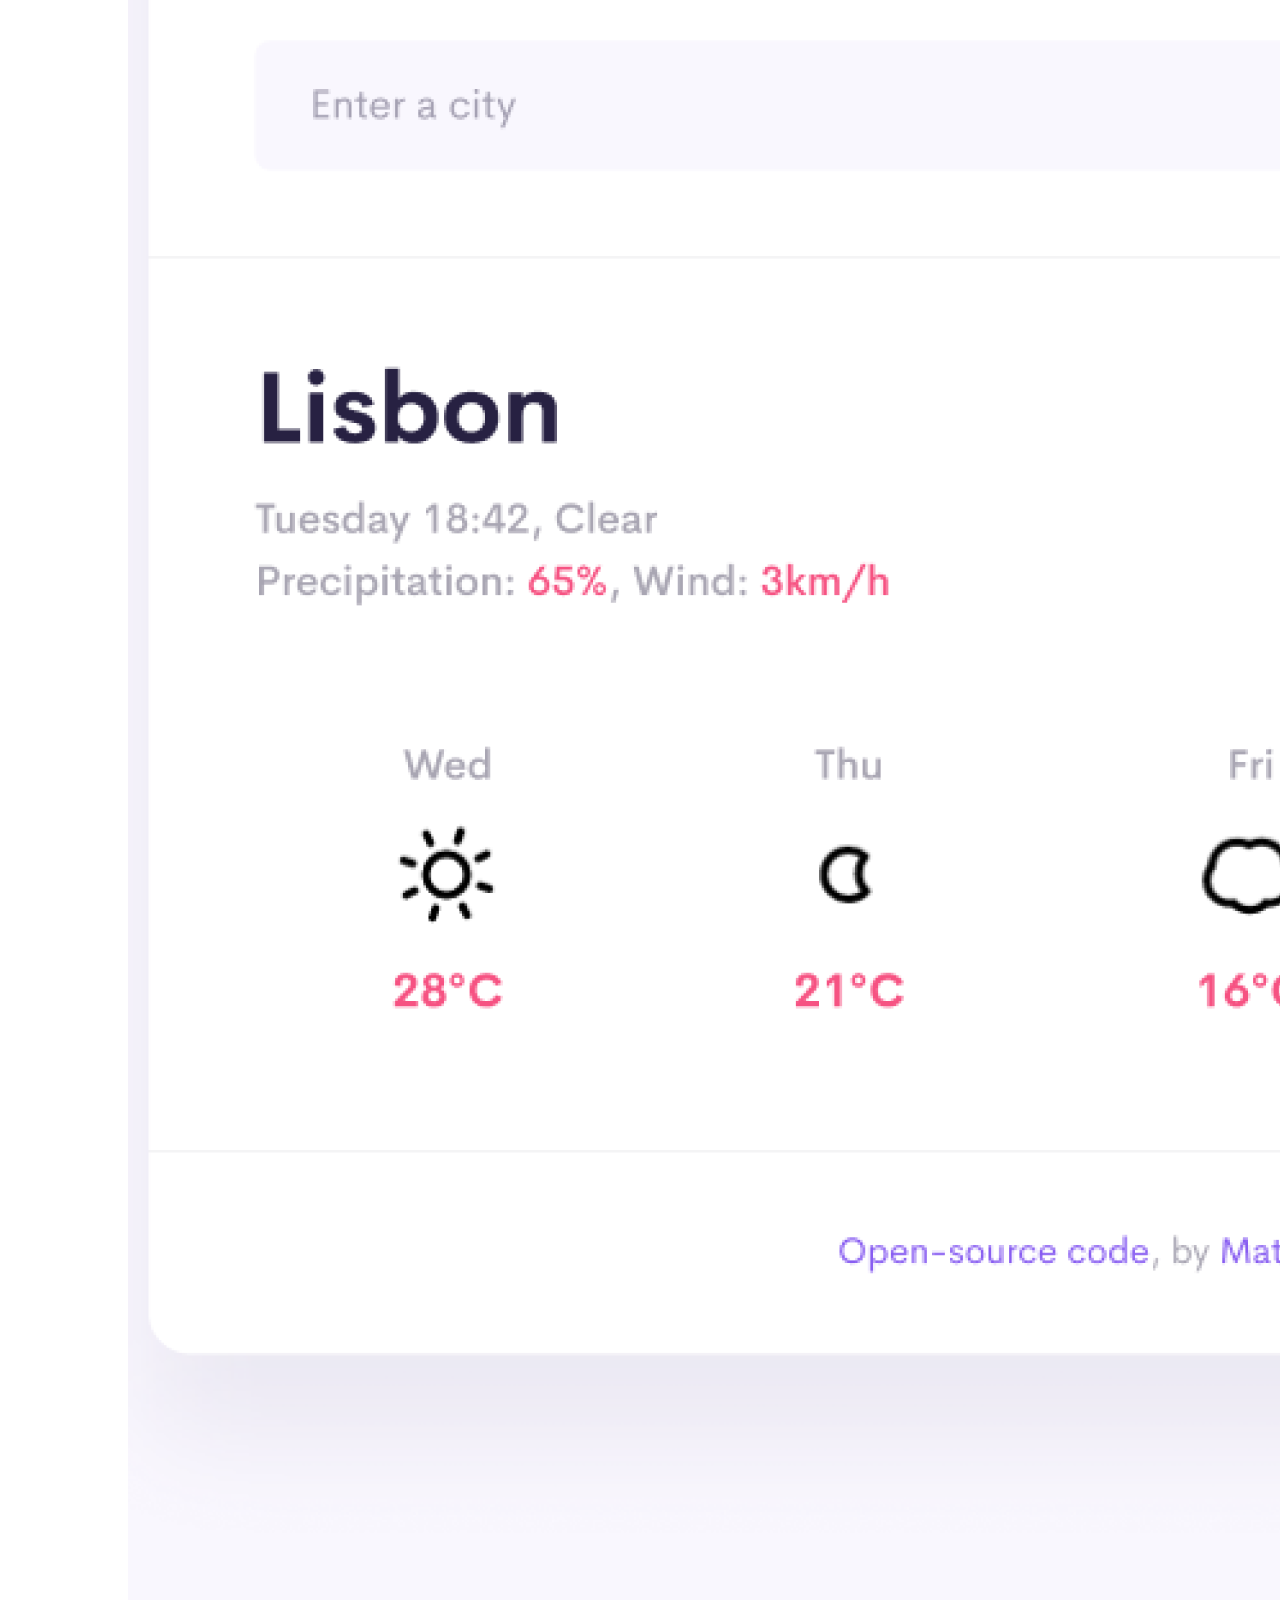
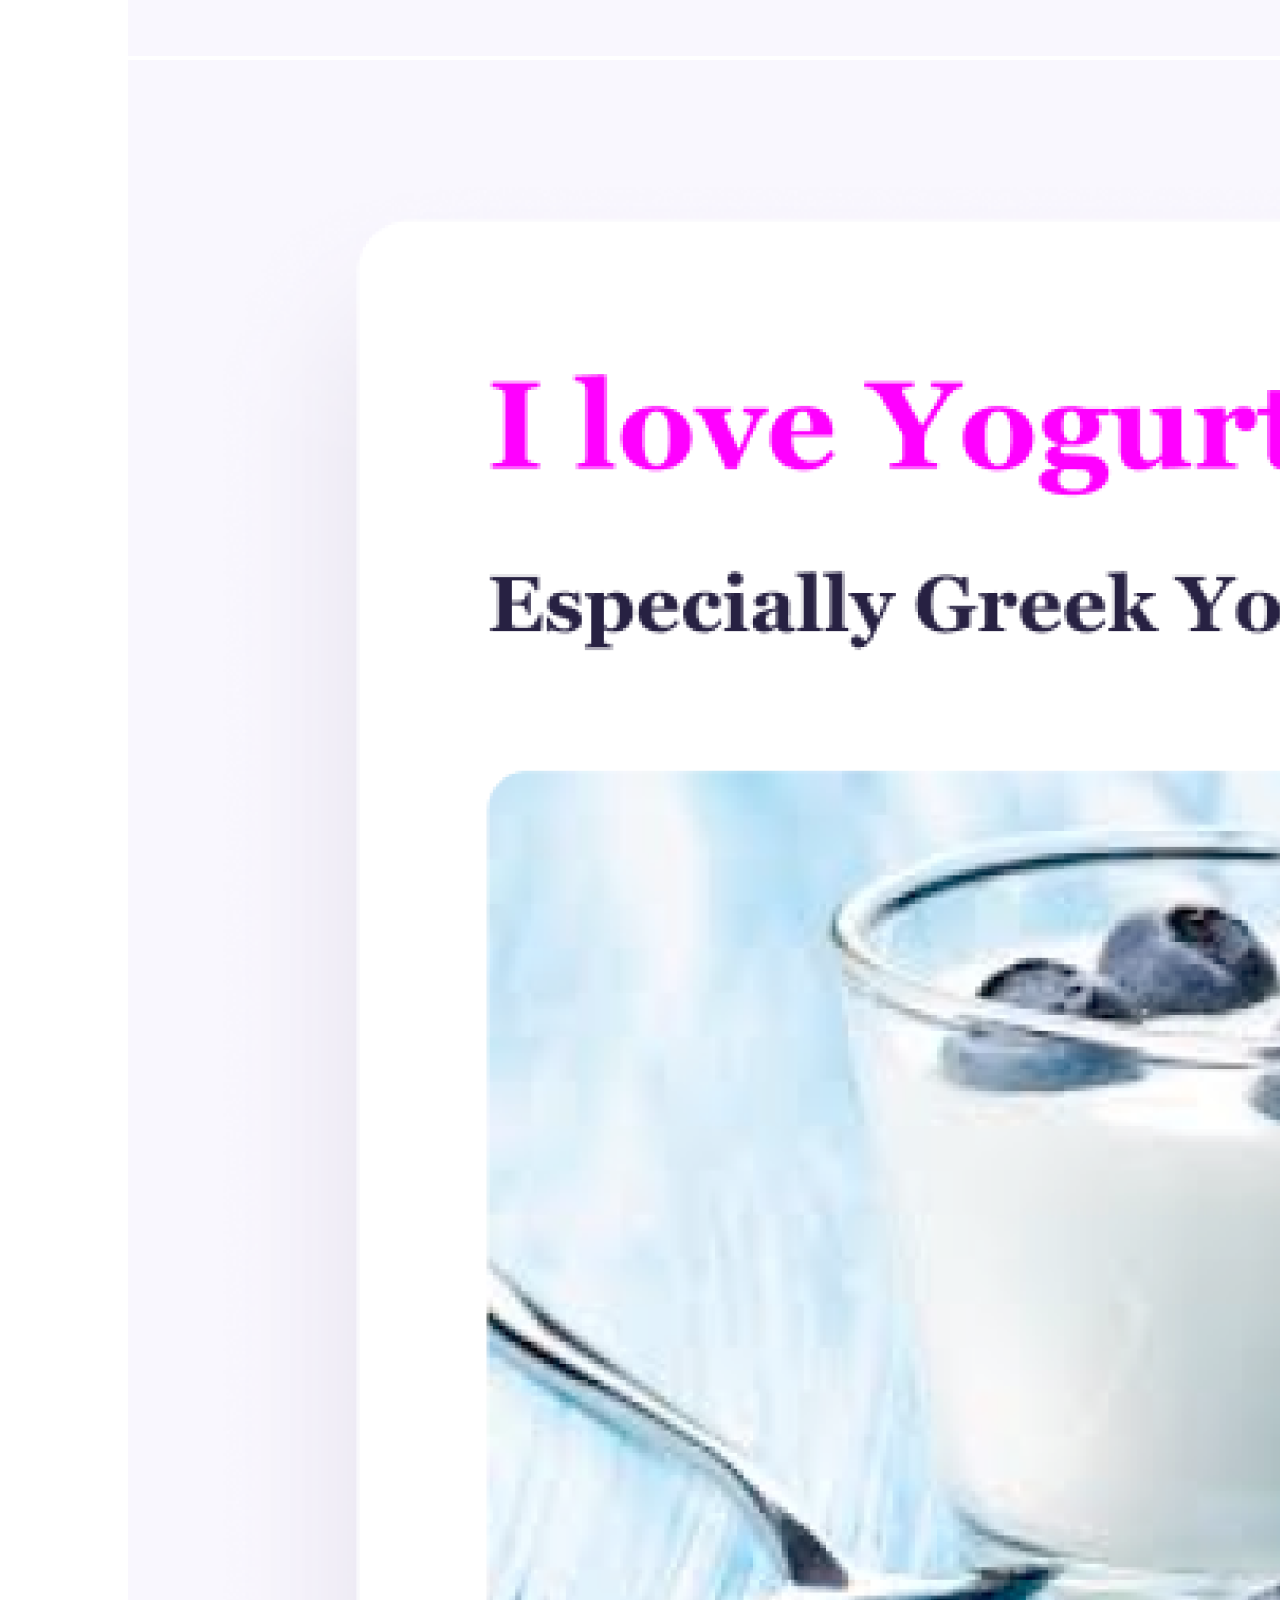
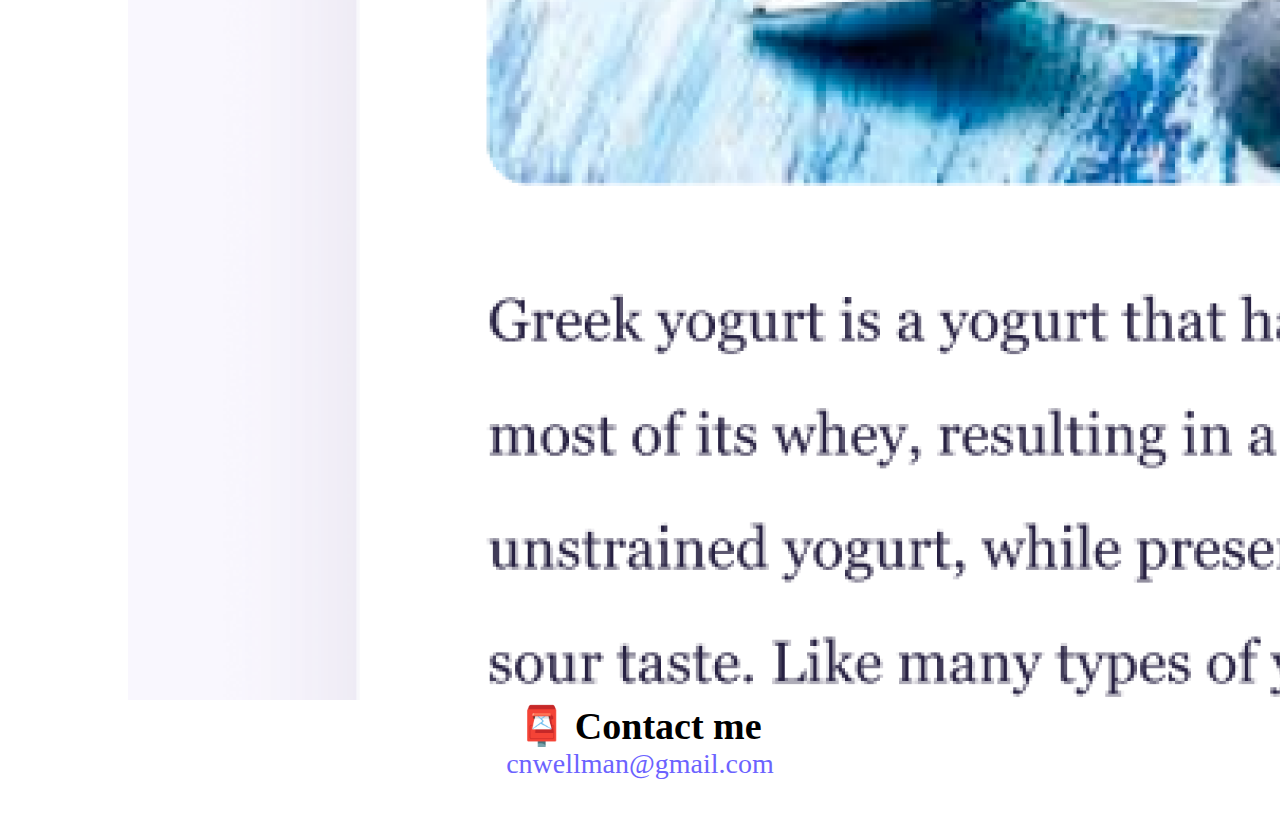
==== commit 36dd4ec9: "Centered contact heading" ====
--- a/about.html
+++ b/about.html
@@ -80,7 +80,7 @@
       </div>
     </div>
     <div id="contact">
-      <h2>📮 Contact me</h2>
+      <h2 class="contact-me-heading">📮 Contact me</h2>
       <a href="mailto:cnwellman@gmail.com" class="email-link"
         >cnwellman@gmail.com</a
       >
--- a/css/styles.css
+++ b/css/styles.css
@@ -25,7 +25,7 @@
 }
 
 @media (min-width: 768px) {
-  h2 {
+  homepage-heading {
     text-align: left;
   }
 }
--- a/css/styles.css
+++ b/css/styles.css
@@ -25,7 +25,7 @@
 }
 
 @media (min-width: 768px) {
-  h2 {
+  homepage-heading {
     text-align: left;
   }
 }
